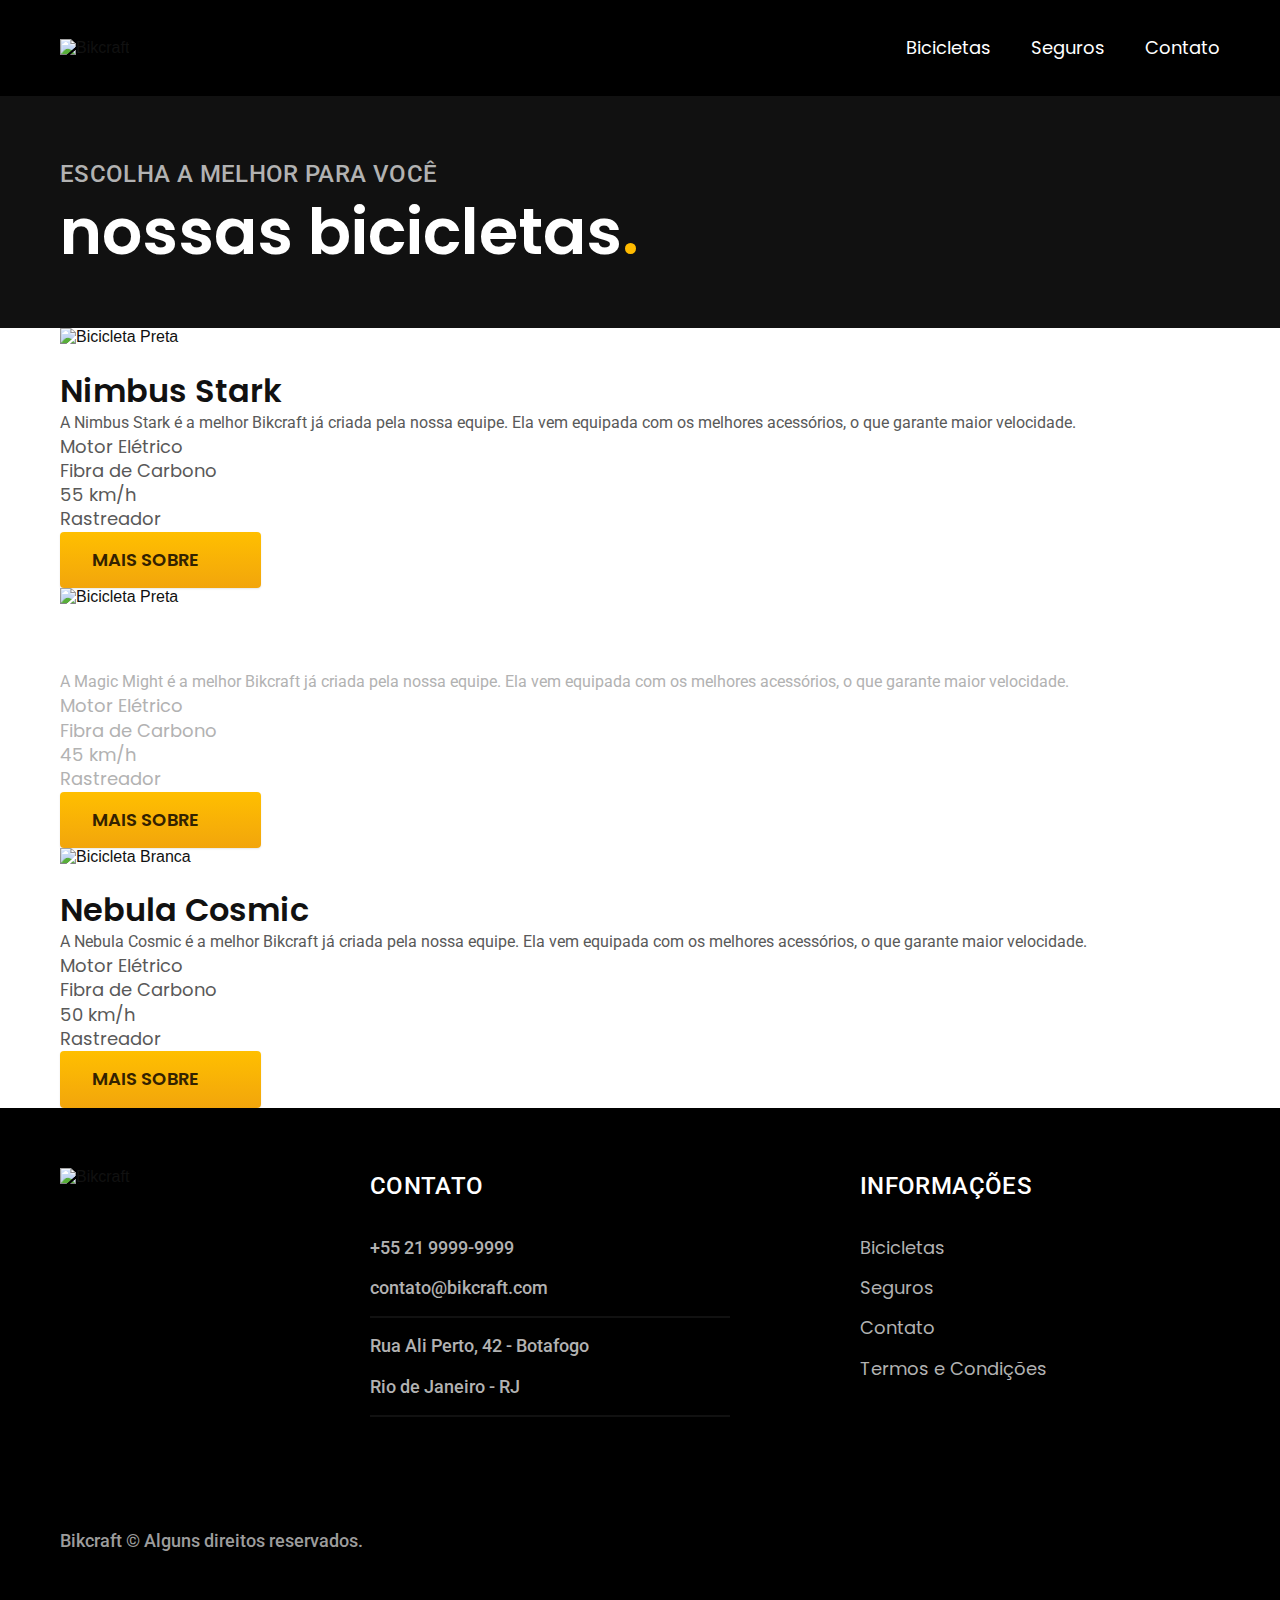
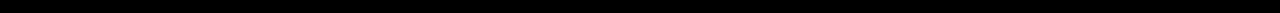
==== bicycles.html @ b27e9508 "Updatating BickCraft Project" ====
<!DOCTYPE html>

<html lang="pt-br">

<head>
  <meta charset="UTF-8">
  <meta name="viewport" content="width=device-width, initial-scale=1.0">

  <title>Bicicletas | Bikcraft - Bicicletas Elétricas</title>
  <meta name="description" content="Bicicletas">

  <link rel="stylesheet" href="./css/style.css">

  <link rel="preconnect" href="https://fonts.googleapis.com">
  <link rel="preconnect" href="https://fonts.gstatic.com" crossorigin>
  <link href="https://fonts.googleapis.com/css2?family=Merriweather:ital,wght@1,900&family=Poppins:wght@400;600&family=Roboto:wght@400;500&display=swap" rel="stylesheet">
</head>

<body id="bicycles">
  <header class="header-bg">
    <div class="header container">
      <a href="./">
        <img src="./img/bikcraft.svg" alt="Bikcraft">
      </a>
      <nav aria-label="primaria">
        <ul class="header-menu font-1-m color-0">
          <li><a href="./bicycles.html">Bicicletas</a></li>
          <li><a href="./insurances.html">Seguros</a></li>
          <li><a href="./informations.html">Contato</a></li>
        </ul>
      </nav>
    </div>
  </header>

  <main>
    <div class="title-bg">
      <div class="title container">
        <p class="font-2-l-b color-5">Escolha a melhor para você</p>
        <h1 class="font-1-xxl color-0">nossas bicicletas<span class="color-p1">.</span></h1>
      </div>
    </div>

    <div class="bicycles-bg">
      <div class="bicycles container">
        <div class="bicycles-image">
          <img src="./img/bicicletas/nimbus.jpg" alt="Bicicleta Preta">
          <span class="font-2-m color-0">R$ 4999,00</span>
        </div>
        <div class="bicycles-content">
          <h2 class="font-1-xl">Nimbus Stark</h2>
          <p class="font-2-s color-8">A Nimbus Stark é a melhor Bikcraft já criada pela nossa equipe. Ela vem equipada com os melhores acessórios, o que garante maior velocidade.</p>
          <ul class="font-1-m color-8">
            <li><img src="../img/icones/eletrica.svg" alt="">Motor Elétrico</li>
            <li><img src="../img/icones/carbono.svg" alt="">Fibra de Carbono</li>
            <li><img src="./img/icones/velocidade.svg" alt="">55 km/h</li>
            <li><img src="./img/icones/rastreador.svg" alt="">Rastreador</li>
          </ul>
          <a class="button arrow" href="./bicycles/nimbus.html">Mais sobre</a>
        </div>
      </div>
    </div>

    <div class="bicycles-bg">
      <div class="bicycles container">
        <div class="bicycles-image">
          <img src="./img/bicicletas/magic.jpg" alt="Bicicleta Preta">
          <span class="font-2-m color-0">R$ 2499,00</span>
        </div>
        <div class="bicycles-content">
          <h2 class="font-1-xl color-0">Magic Migth</h2>
          <p class="font-2-s color-5">A Magic Might é a melhor Bikcraft já criada pela nossa equipe. Ela vem equipada com os melhores acessórios, o que garante maior velocidade.</p>
          <ul class="font-1-m color-5">
            <li><img src="./img/icones/eletrica.svg" alt="">Motor Elétrico</li>
            <li><img src="./img/icones/carbono.svg" alt="">Fibra de Carbono</li>
            <li><img src="./img/icones/velocidade.svg" alt="">45 km/h</li>
            <li><img src="./img/icones/rastreador.svg" alt="">Rastreador</li>
          </ul>
          <a class="button arrow" href="./bicycles/magic.html">Mais sobre</a>
        </div>
      </div>
    </div>

    <div class="bicycles-bg">
      <div class="bicycles container">
        <div class="bicycles-image">
          <img src="./img/bicicletas/nebula.jpg" alt="Bicicleta Branca">
          <span class="font-2-m color-0">R$ 3999,00</span>
        </div>
        <div class="bicycles-content">
          <h2 class="font-1-xl">Nebula Cosmic</h2>
          <p class="font-2-s color-8">A Nebula Cosmic é a melhor Bikcraft já criada pela nossa equipe. Ela vem equipada com os melhores acessórios, o que garante maior velocidade.</p>
          <ul class="font-1-m color-8">
            <li><img src="./img/icones/eletrica.svg" alt="">Motor Elétrico</li>
            <li><img src="./img/icones/carbono.svg" alt="">Fibra de Carbono</li>
            <li><img src="./img/icones/velocidade.svg" alt="">50 km/h</li>
            <li><img src="./img/icones/rastreador.svg" alt="">Rastreador</li>
          </ul>
          <a class="button arrow" href="./bicycles/nebula.html">Mais sobre</a>
        </div>
      </div>
    </div>
  </main>

  <footer class="footer-bg">
    <div class="footer container">
      <img src="./img/bikcraft.svg" alt="Bikcraft">
      <div class="footer-contact">
        <h3 class="font-2-l-b color-0">Contato</h3>
        <ul class="font-2-m color-5">
          <li><a href="tel:+552199999999">
              +55 21 9999-9999</a>
          </li>
          <li><a href="mailto:contato@bikcraft.com">contato@bikcraft.com</a></li>
          <li>Rua Ali Perto, 42 - Botafogo</li>
          <li>Rio de Janeiro - RJ</li>
        </ul>
        <div class="footer-networks">
          <a href="./">
            <img src="./img/redes/instagram.svg" alt="">
          </a>
          <a href="./">
            <img src="./img/redes/facebook.svg" alt="">
          </a>
          <a href="./">
            <img src="./img/redes/youtube.svg" alt="">
          </a>
        </div>
      </div>

      <div class="footer-informations">
        <h3 class="font-2-l-b color-0">Informações</h3>
        <ul class="font-1-m color-5">
          <li><a href="./bicycles.html">Bicicletas</a></li>
          <li><a href="./insurances.html">Seguros</a></li>
          <li><a href="./informations.html">Contato</a></li>
          <li><a href="./terms-and-conditions.html">Termos e Condições</a></li>
        </ul>
      </div>

      <p class="footer-copy font-2-m color-6">Bikcraft © Alguns direitos reservados.</p>
    </div>
  </footer>
</body>

</html>
---- css/style.css ----
@import "./global/global.css";
@import "./utilities/typography.css";
@import "./utilities/colors.css";

@import "./global/header.css";
@import "./global/footer.css";

/* Utilities */
@import "./utilities/components.css";

/* Home */
@import "./home/introduction.css";
@import "./home/technology.css";
@import "./home/partners.css";
@import "./home/testimonials.css";

/* Bicycles */
@import "./bicycles/bicycles-list.css";
@import "./bicycle/bicycle.css";

/* Bicycle */
@import "./bicycle/bicycle.css";

/* Insurances */
@import "./insurances/insurances.css";
@import "./insurances/advantages.css";
@import "./insurances/questions.css";

/* Terms and Conditions */
@import "./terms-and-conditions/terms-and-conditions.css";
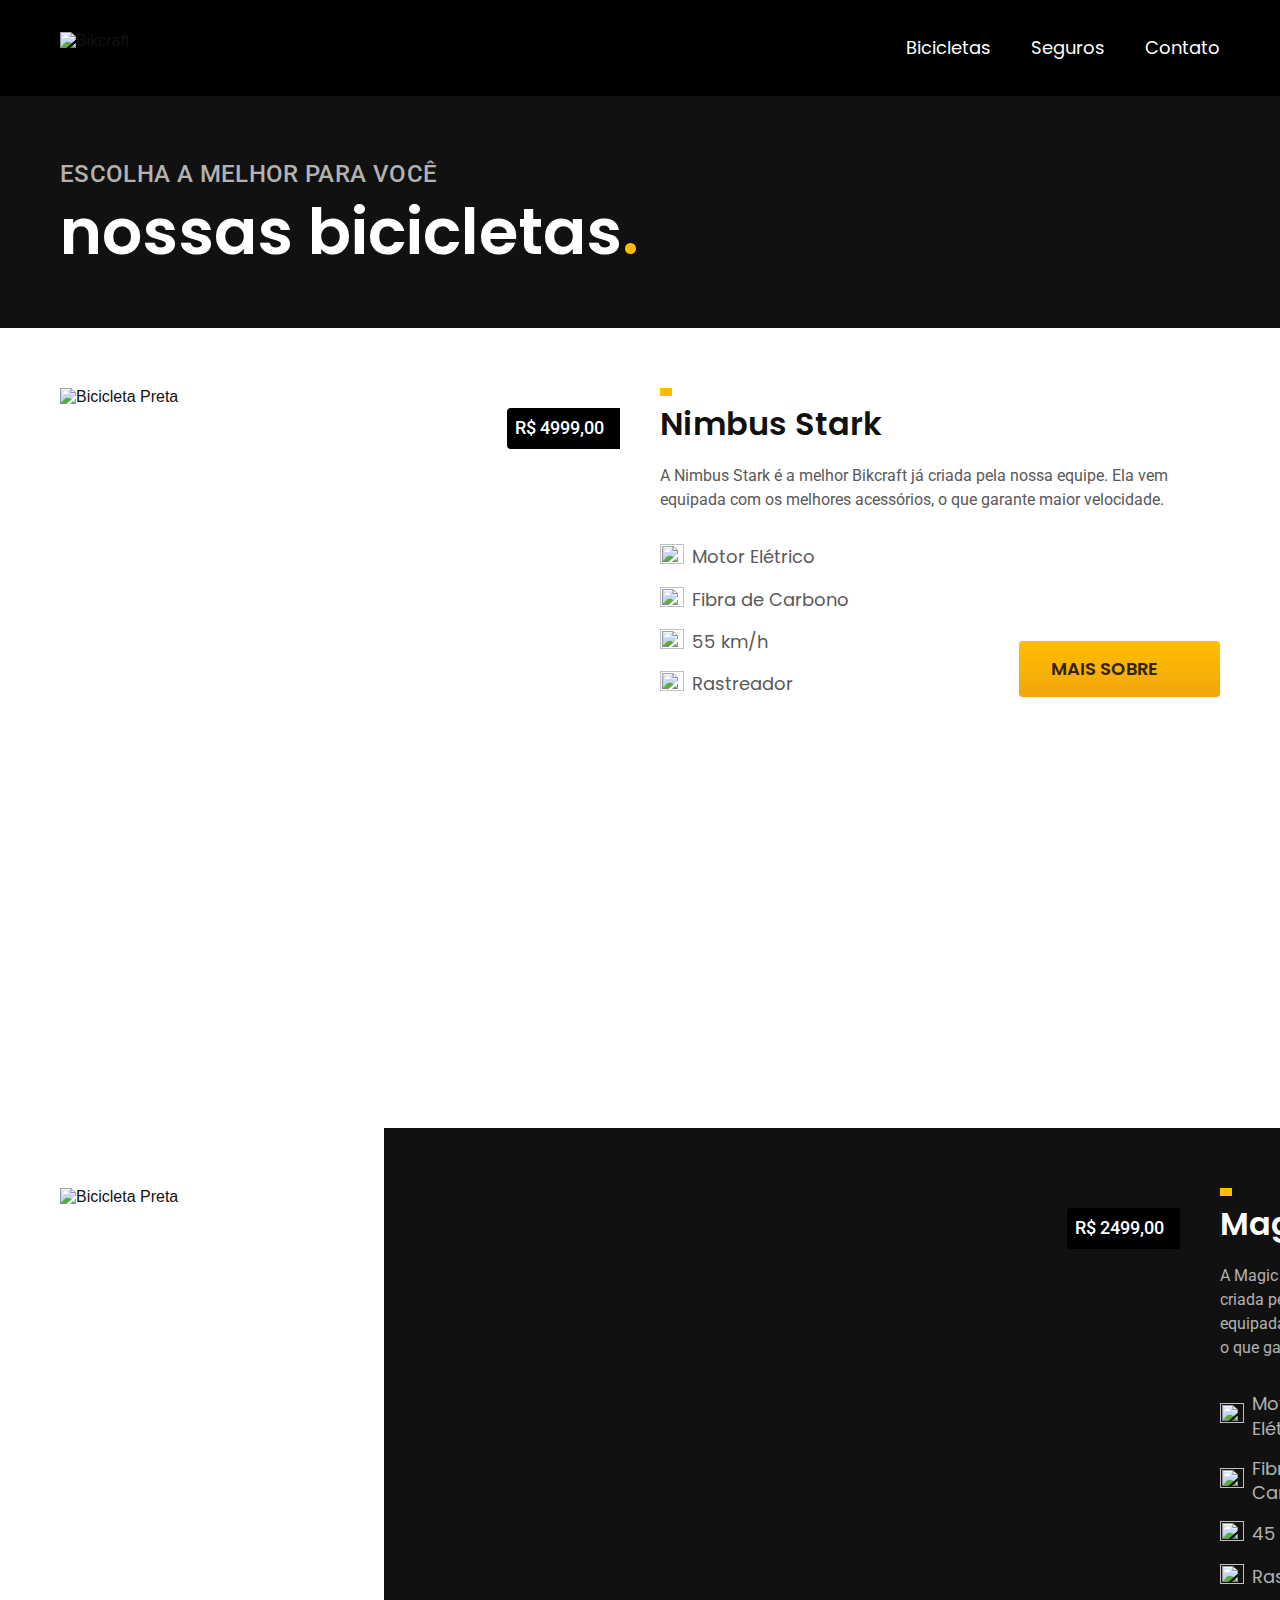
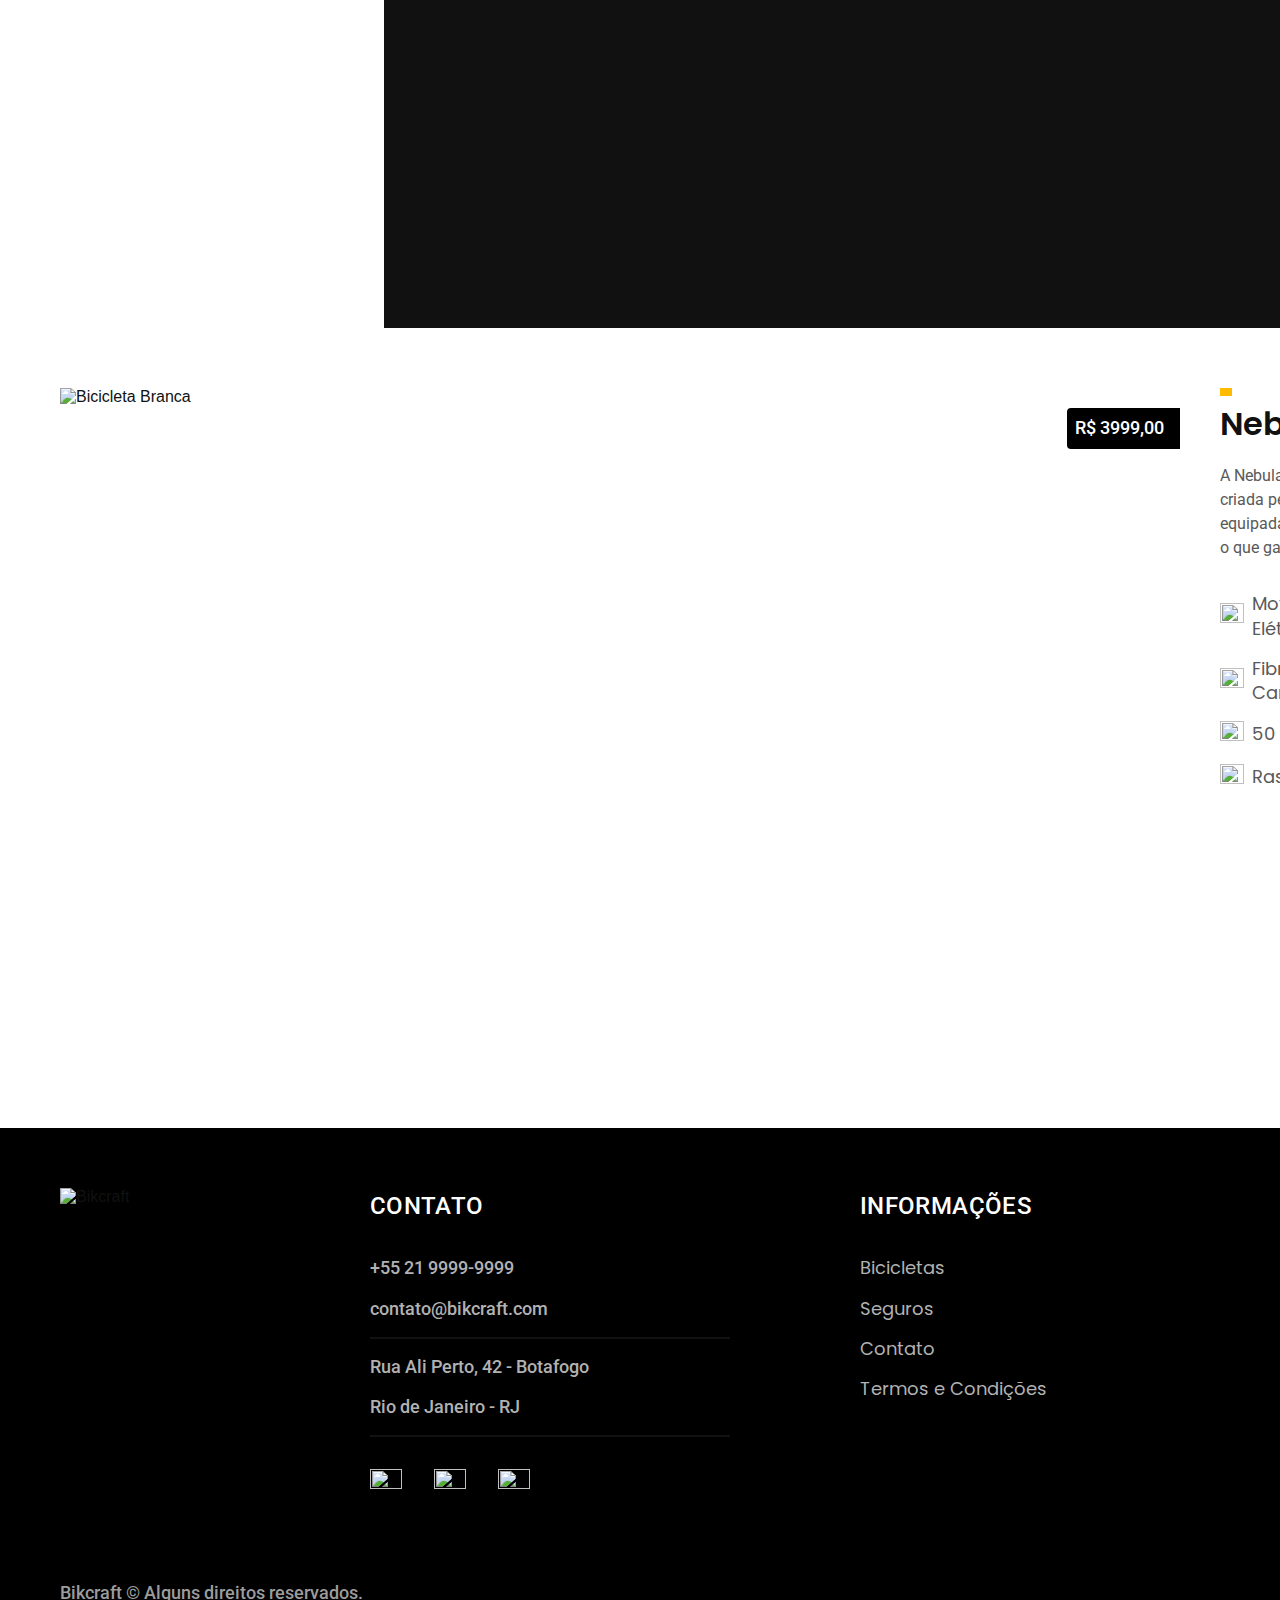
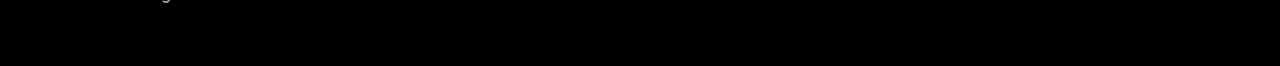
==== commit be11cf86: "Finishing the Bickcraft Project" ====
--- a/bicycles.html
+++ b/bicycles.html
@@ -9,6 +9,7 @@
   <title>Bicicletas | Bikcraft - Bicicletas Elétricas</title>
   <meta name="description" content="Bicicletas">
 
+  <link rel="preload" href="./css/style.css" as="style">
   <link rel="stylesheet" href="./css/style.css">
 
   <link rel="preconnect" href="https://fonts.googleapis.com">
@@ -20,7 +21,7 @@
   <header class="header-bg">
     <div class="header container">
       <a href="./">
-        <img src="./img/bikcraft.svg" alt="Bikcraft">
+        <img src="./img/bikcraft.svg" width="136" height="32" alt="Bikcraft">
       </a>
       <nav aria-label="primaria">
         <ul class="header-menu font-1-m color-0">
@@ -43,17 +44,17 @@
     <div class="bicycles-bg">
       <div class="bicycles container">
         <div class="bicycles-image">
-          <img src="./img/bicicletas/nimbus.jpg" alt="Bicicleta Preta">
+          <img src="./img/bicicletas/nimbus.jpg" width="120" height="680" alt="Bicicleta Preta">
           <span class="font-2-m color-0">R$ 4999,00</span>
         </div>
         <div class="bicycles-content">
           <h2 class="font-1-xl">Nimbus Stark</h2>
           <p class="font-2-s color-8">A Nimbus Stark é a melhor Bikcraft já criada pela nossa equipe. Ela vem equipada com os melhores acessórios, o que garante maior velocidade.</p>
           <ul class="font-1-m color-8">
-            <li><img src="../img/icones/eletrica.svg" alt="">Motor Elétrico</li>
-            <li><img src="../img/icones/carbono.svg" alt="">Fibra de Carbono</li>
-            <li><img src="./img/icones/velocidade.svg" alt="">55 km/h</li>
-            <li><img src="./img/icones/rastreador.svg" alt="">Rastreador</li>
+            <li><img src="../img/icones/eletrica.svg" width="24" height="24" alt="">Motor Elétrico</li>
+            <li><img src="../img/icones/carbono.svg" width="24" height="24" alt="">Fibra de Carbono</li>
+            <li><img src="./img/icones/velocidade.svg" width="24" height="24"  alt="">55 km/h</li>
+            <li><img src="./img/icones/rastreador.svg" width="24" height="24" " alt="">Rastreador</li>
           </ul>
           <a class="button arrow" href="./bicycles/nimbus.html">Mais sobre</a>
         </div>
@@ -63,17 +64,17 @@
     <div class="bicycles-bg">
       <div class="bicycles container">
         <div class="bicycles-image">
-          <img src="./img/bicicletas/magic.jpg" alt="Bicicleta Preta">
+          <img src="./img/bicicletas/magic.jpg" " width="1120" height="680"  alt="Bicicleta Preta">
           <span class="font-2-m color-0">R$ 2499,00</span>
         </div>
         <div class="bicycles-content">
           <h2 class="font-1-xl color-0">Magic Migth</h2>
           <p class="font-2-s color-5">A Magic Might é a melhor Bikcraft já criada pela nossa equipe. Ela vem equipada com os melhores acessórios, o que garante maior velocidade.</p>
           <ul class="font-1-m color-5">
-            <li><img src="./img/icones/eletrica.svg" alt="">Motor Elétrico</li>
-            <li><img src="./img/icones/carbono.svg" alt="">Fibra de Carbono</li>
-            <li><img src="./img/icones/velocidade.svg" alt="">45 km/h</li>
-            <li><img src="./img/icones/rastreador.svg" alt="">Rastreador</li>
+            <li><img src="./img/icones/eletrica.svg" width="24" height="24" alt="">Motor Elétrico</li>
+            <li><img src="./img/icones/carbono.svg" width="24" height="24" alt="">Fibra de Carbono</li>
+            <li><img src="./img/icones/velocidade.svg" width="24" height="24" alt="">45 km/h</li>
+            <li><img src="./img/icones/rastreador.svg" width="24" height="24" alt="">Rastreador</li>
           </ul>
           <a class="button arrow" href="./bicycles/magic.html">Mais sobre</a>
         </div>
@@ -83,17 +84,17 @@
     <div class="bicycles-bg">
       <div class="bicycles container">
         <div class="bicycles-image">
-          <img src="./img/bicicletas/nebula.jpg" alt="Bicicleta Branca">
+          <img src="./img/bicicletas/nebula.jpg" width="1120" height="680" alt="Bicicleta Branca">
           <span class="font-2-m color-0">R$ 3999,00</span>
         </div>
         <div class="bicycles-content">
           <h2 class="font-1-xl">Nebula Cosmic</h2>
           <p class="font-2-s color-8">A Nebula Cosmic é a melhor Bikcraft já criada pela nossa equipe. Ela vem equipada com os melhores acessórios, o que garante maior velocidade.</p>
           <ul class="font-1-m color-8">
-            <li><img src="./img/icones/eletrica.svg" alt="">Motor Elétrico</li>
-            <li><img src="./img/icones/carbono.svg" alt="">Fibra de Carbono</li>
-            <li><img src="./img/icones/velocidade.svg" alt="">50 km/h</li>
-            <li><img src="./img/icones/rastreador.svg" alt="">Rastreador</li>
+            <li><img src="./img/icones/eletrica.svg" width="24" height="24" alt="">Motor Elétrico</li>
+            <li><img src="./img/icones/carbono.svg" width="24" height="24"  alt="">Fibra de Carbono</li>
+            <li><img src="./img/icones/velocidade.svg" width="24" height="24" alt="">50 km/h</li>
+            <li><img src="./img/icones/rastreador.svg" width="24" height="24" alt="">Rastreador</li>
           </ul>
           <a class="button arrow" href="./bicycles/nebula.html">Mais sobre</a>
         </div>
@@ -103,7 +104,7 @@
 
   <footer class="footer-bg">
     <div class="footer container">
-      <img src="./img/bikcraft.svg" alt="Bikcraft">
+      <img src="./img/bikcraft.svg" width="136" height="32" alt="Bikcraft">
       <div class="footer-contact">
         <h3 class="font-2-l-b color-0">Contato</h3>
         <ul class="font-2-m color-5">
@@ -116,13 +117,13 @@
         </ul>
         <div class="footer-networks">
           <a href="./">
-            <img src="./img/redes/instagram.svg" alt="">
+            <img src="./img/redes/instagram.svg" width="32" height="32" alt="">
           </a>
           <a href="./">
-            <img src="./img/redes/facebook.svg" alt="">
+            <img src="./img/redes/facebook.svg" width="32" height="32" alt="">
           </a>
           <a href="./">
-            <img src="./img/redes/youtube.svg" alt="">
+            <img src="./img/redes/youtube.svg" width="32" height="32" alt="">
           </a>
         </div>
       </div>
--- a/css/style.css
+++ b/css/style.css
@@ -15,11 +15,12 @@
 @import "./home/testimonials.css";
 
 /* Bicycles */
+@import "./bicycles/bicycles.css";
 @import "./bicycles/bicycles-list.css";
-@import "./bicycle/bicycle.css";
 
 /* Bicycle */
 @import "./bicycle/bicycle.css";
+@import "./bicycle/insurance.css";
 
 /* Insurances */
 @import "./insurances/insurances.css";
--- a/css/style.css
+++ b/css/style.css
@@ -15,11 +15,12 @@
 @import "./home/testimonials.css";
 
 /* Bicycles */
+@import "./bicycles/bicycles.css";
 @import "./bicycles/bicycles-list.css";
-@import "./bicycle/bicycle.css";
 
 /* Bicycle */
 @import "./bicycle/bicycle.css";
+@import "./bicycle/insurance.css";
 
 /* Insurances */
 @import "./insurances/insurances.css";
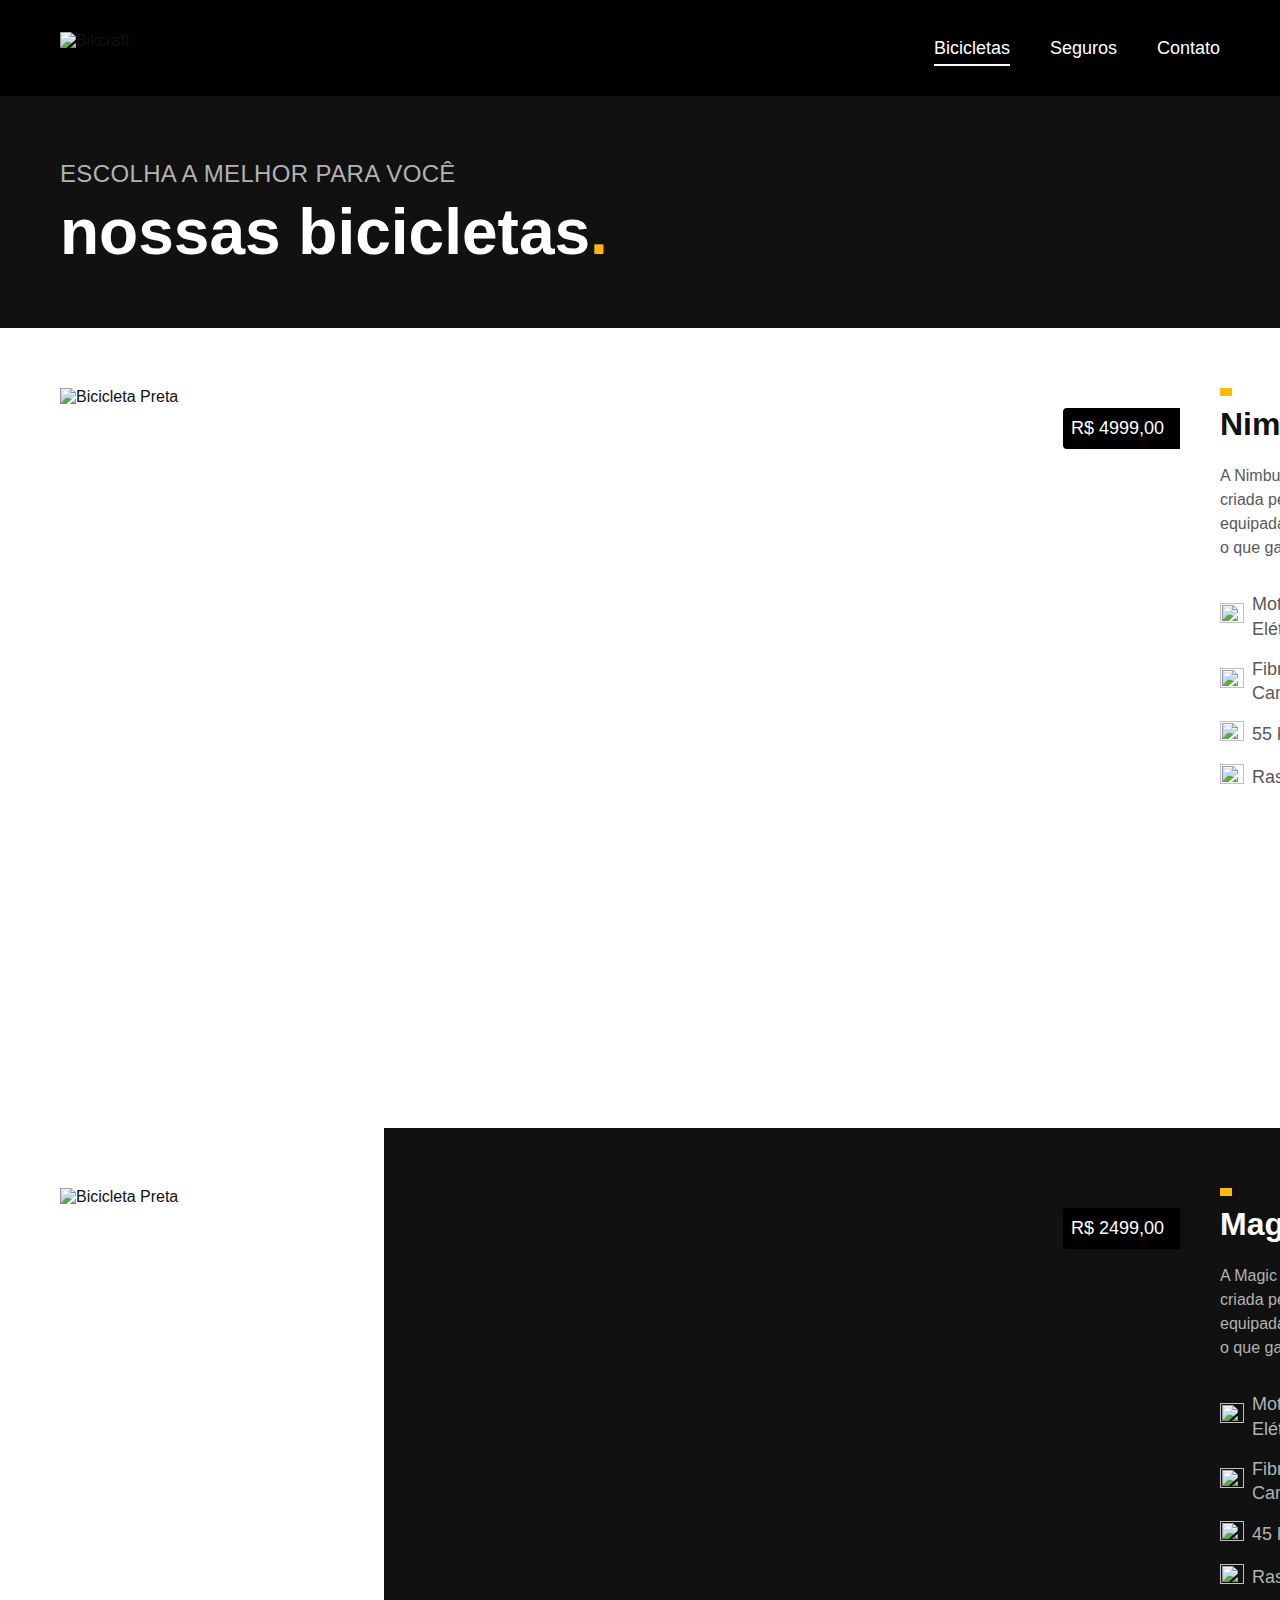
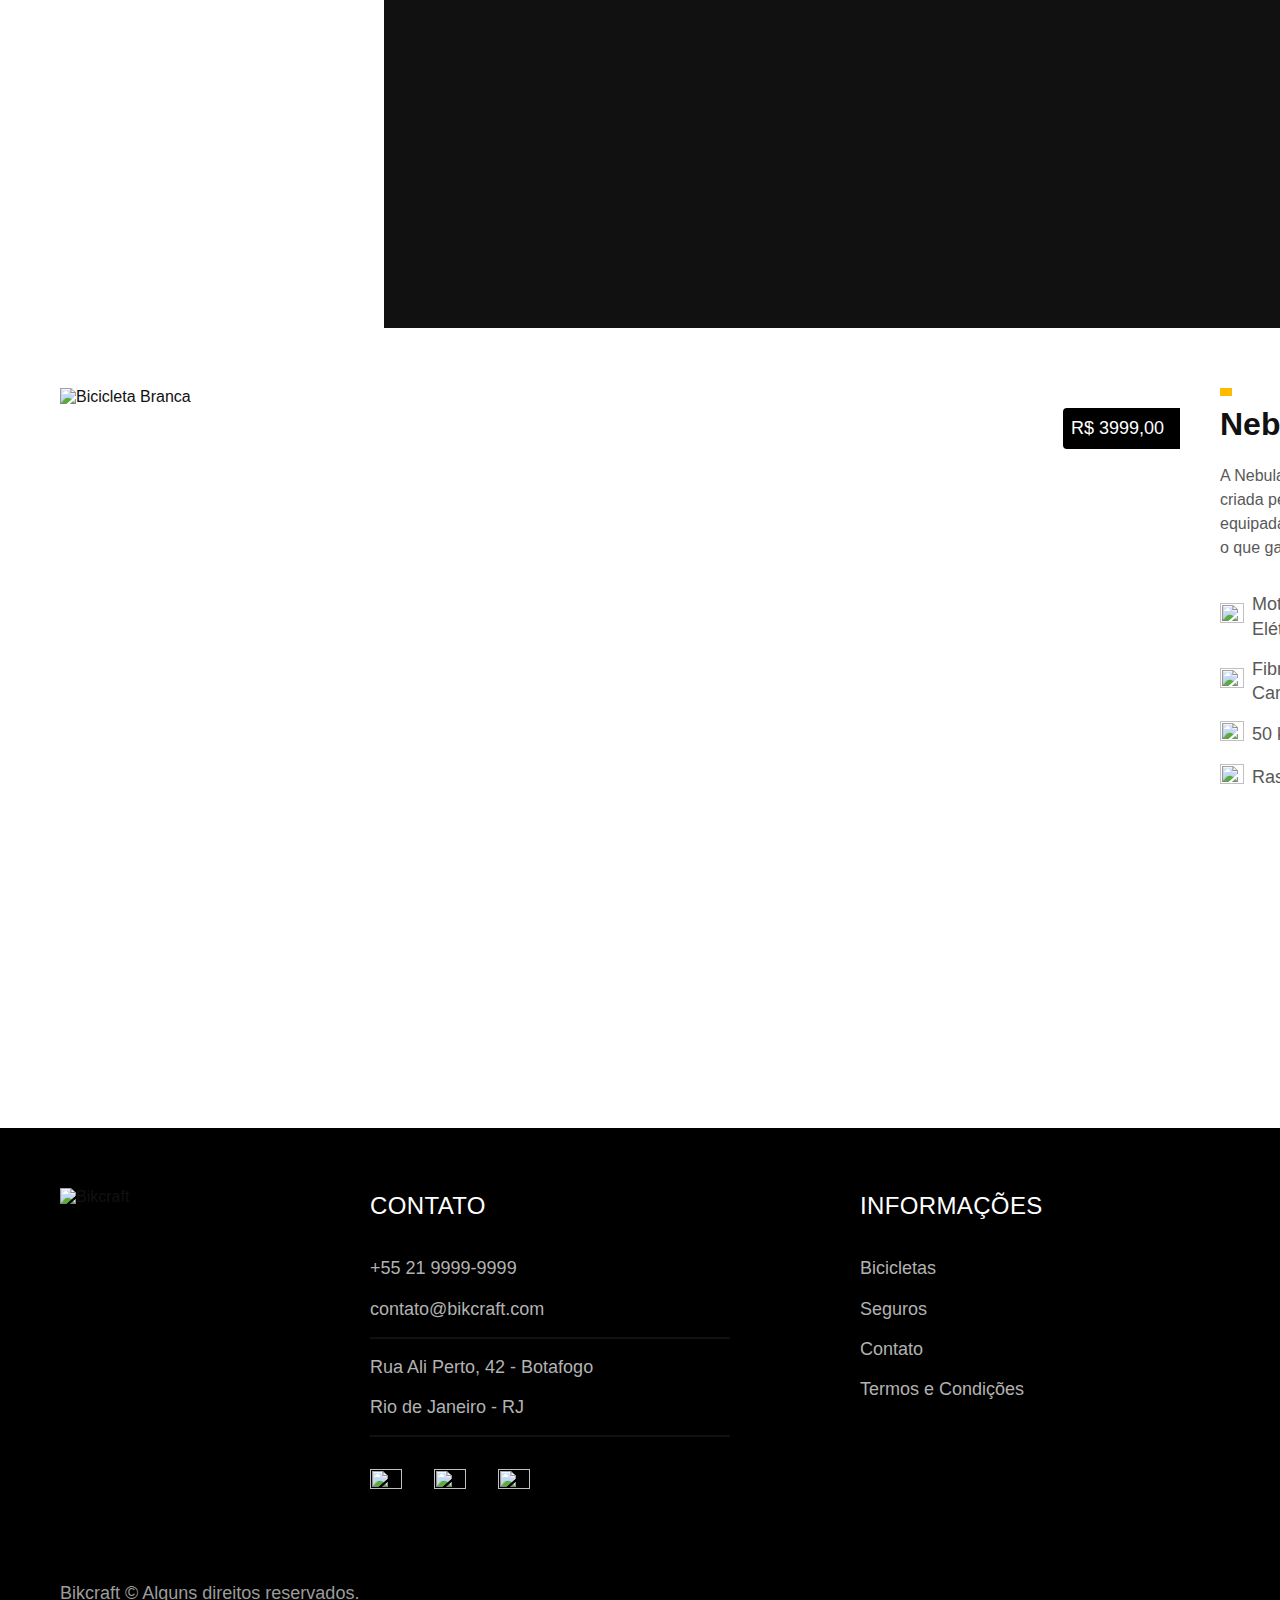
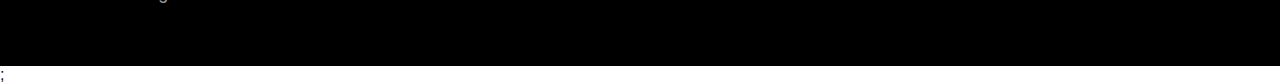
==== commit 2548c5d3: "Adding animation plugin to website" ====
--- a/bicycles.html
+++ b/bicycles.html
@@ -11,10 +11,6 @@
 
   <link rel="preload" href="./css/style.css" as="style">
   <link rel="stylesheet" href="./css/style.css">
-
-  <link rel="preconnect" href="https://fonts.googleapis.com">
-  <link rel="preconnect" href="https://fonts.gstatic.com" crossorigin>
-  <link href="https://fonts.googleapis.com/css2?family=Merriweather:ital,wght@1,900&family=Poppins:wght@400;600&family=Roboto:wght@400;500&display=swap" rel="stylesheet">
 </head>
 
 <body id="bicycles">
@@ -41,30 +37,30 @@
       </div>
     </div>
 
-    <div class="bicycles-bg">
-      <div class="bicycles container">
+    <div class="bicycles-bg container fadeInLeft" data-anime="200">
+      <div class="bicycles">
         <div class="bicycles-image">
-          <img src="./img/bicicletas/nimbus.jpg" width="120" height="680" alt="Bicicleta Preta">
+          <img src="./img/bicicletas/nimbus.jpg" width="1120" height="680" alt="Bicicleta Preta">
           <span class="font-2-m color-0">R$ 4999,00</span>
         </div>
-        <div class="bicycles-content">
+        <div class="bicycles-content ">
           <h2 class="font-1-xl">Nimbus Stark</h2>
           <p class="font-2-s color-8">A Nimbus Stark é a melhor Bikcraft já criada pela nossa equipe. Ela vem equipada com os melhores acessórios, o que garante maior velocidade.</p>
           <ul class="font-1-m color-8">
             <li><img src="../img/icones/eletrica.svg" width="24" height="24" alt="">Motor Elétrico</li>
             <li><img src="../img/icones/carbono.svg" width="24" height="24" alt="">Fibra de Carbono</li>
-            <li><img src="./img/icones/velocidade.svg" width="24" height="24"  alt="">55 km/h</li>
+            <li><img src="./img/icones/velocidade.svg" width="24" height="24" alt="">55 km/h</li>
             <li><img src="./img/icones/rastreador.svg" width="24" height="24" " alt="">Rastreador</li>
           </ul>
-          <a class="button arrow" href="./bicycles/nimbus.html">Mais sobre</a>
+          <a class=" button arrow" href="./bicycles/nimbus.html">Mais sobre</a>
         </div>
       </div>
     </div>
 
-    <div class="bicycles-bg">
+    <div class="bicycles-bg fadeInRight" data-anime="400">
       <div class="bicycles container">
         <div class="bicycles-image">
-          <img src="./img/bicicletas/magic.jpg" " width="1120" height="680"  alt="Bicicleta Preta">
+          <img src="./img/bicicletas/magic.jpg" " width=" 1120" height="680" alt="Bicicleta Preta">
           <span class="font-2-m color-0">R$ 2499,00</span>
         </div>
         <div class="bicycles-content">
@@ -81,7 +77,7 @@
       </div>
     </div>
 
-    <div class="bicycles-bg">
+    <div class="bicycles-bg fadeInLeft" data-anime="600">
       <div class="bicycles container">
         <div class="bicycles-image">
           <img src="./img/bicicletas/nebula.jpg" width="1120" height="680" alt="Bicicleta Branca">
@@ -92,7 +88,7 @@
           <p class="font-2-s color-8">A Nebula Cosmic é a melhor Bikcraft já criada pela nossa equipe. Ela vem equipada com os melhores acessórios, o que garante maior velocidade.</p>
           <ul class="font-1-m color-8">
             <li><img src="./img/icones/eletrica.svg" width="24" height="24" alt="">Motor Elétrico</li>
-            <li><img src="./img/icones/carbono.svg" width="24" height="24"  alt="">Fibra de Carbono</li>
+            <li><img src="./img/icones/carbono.svg" width="24" height="24" alt="">Fibra de Carbono</li>
             <li><img src="./img/icones/velocidade.svg" width="24" height="24" alt="">50 km/h</li>
             <li><img src="./img/icones/rastreador.svg" width="24" height="24" alt="">Rastreador</li>
           </ul>
@@ -141,6 +137,9 @@
       <p class="footer-copy font-2-m color-6">Bikcraft © Alguns direitos reservados.</p>
     </div>
   </footer>
+
+  <script src="./js/plugins/simple-anime.js"></script>;
+  <script src="./js/script.js"></script>
 </body>
 
 </html>--- a/css/style.css
+++ b/css/style.css
@@ -1,12 +1,14 @@
 @import "./global/global.css";
 @import "./utilities/typography.css";
 @import "./utilities/colors.css";
+@import "./utilities/animation.css";
 
 @import "./global/header.css";
 @import "./global/footer.css";
 
 /* Utilities */
 @import "./utilities/components.css";
+@import "./utilities/forms.css";
 
 /* Home */
 @import "./home/introduction.css";
@@ -22,10 +24,17 @@
 @import "./bicycle/bicycle.css";
 @import "./bicycle/insurance.css";
 
+/* Budget */
+@import "./budget/budget.css";
+
 /* Insurances */
 @import "./insurances/insurances.css";
 @import "./insurances/advantages.css";
 @import "./insurances/questions.css";
 
+/* Informations */
+@import "./informations/informations.css";
+@import "./informations/stores.css";
+
 /* Terms and Conditions */
 @import "./terms-and-conditions/terms-and-conditions.css";
--- a/css/style.css
+++ b/css/style.css
@@ -1,12 +1,14 @@
 @import "./global/global.css";
 @import "./utilities/typography.css";
 @import "./utilities/colors.css";
+@import "./utilities/animation.css";
 
 @import "./global/header.css";
 @import "./global/footer.css";
 
 /* Utilities */
 @import "./utilities/components.css";
+@import "./utilities/forms.css";
 
 /* Home */
 @import "./home/introduction.css";
@@ -22,10 +24,17 @@
 @import "./bicycle/bicycle.css";
 @import "./bicycle/insurance.css";
 
+/* Budget */
+@import "./budget/budget.css";
+
 /* Insurances */
 @import "./insurances/insurances.css";
 @import "./insurances/advantages.css";
 @import "./insurances/questions.css";
 
+/* Informations */
+@import "./informations/informations.css";
+@import "./informations/stores.css";
+
 /* Terms and Conditions */
 @import "./terms-and-conditions/terms-and-conditions.css";
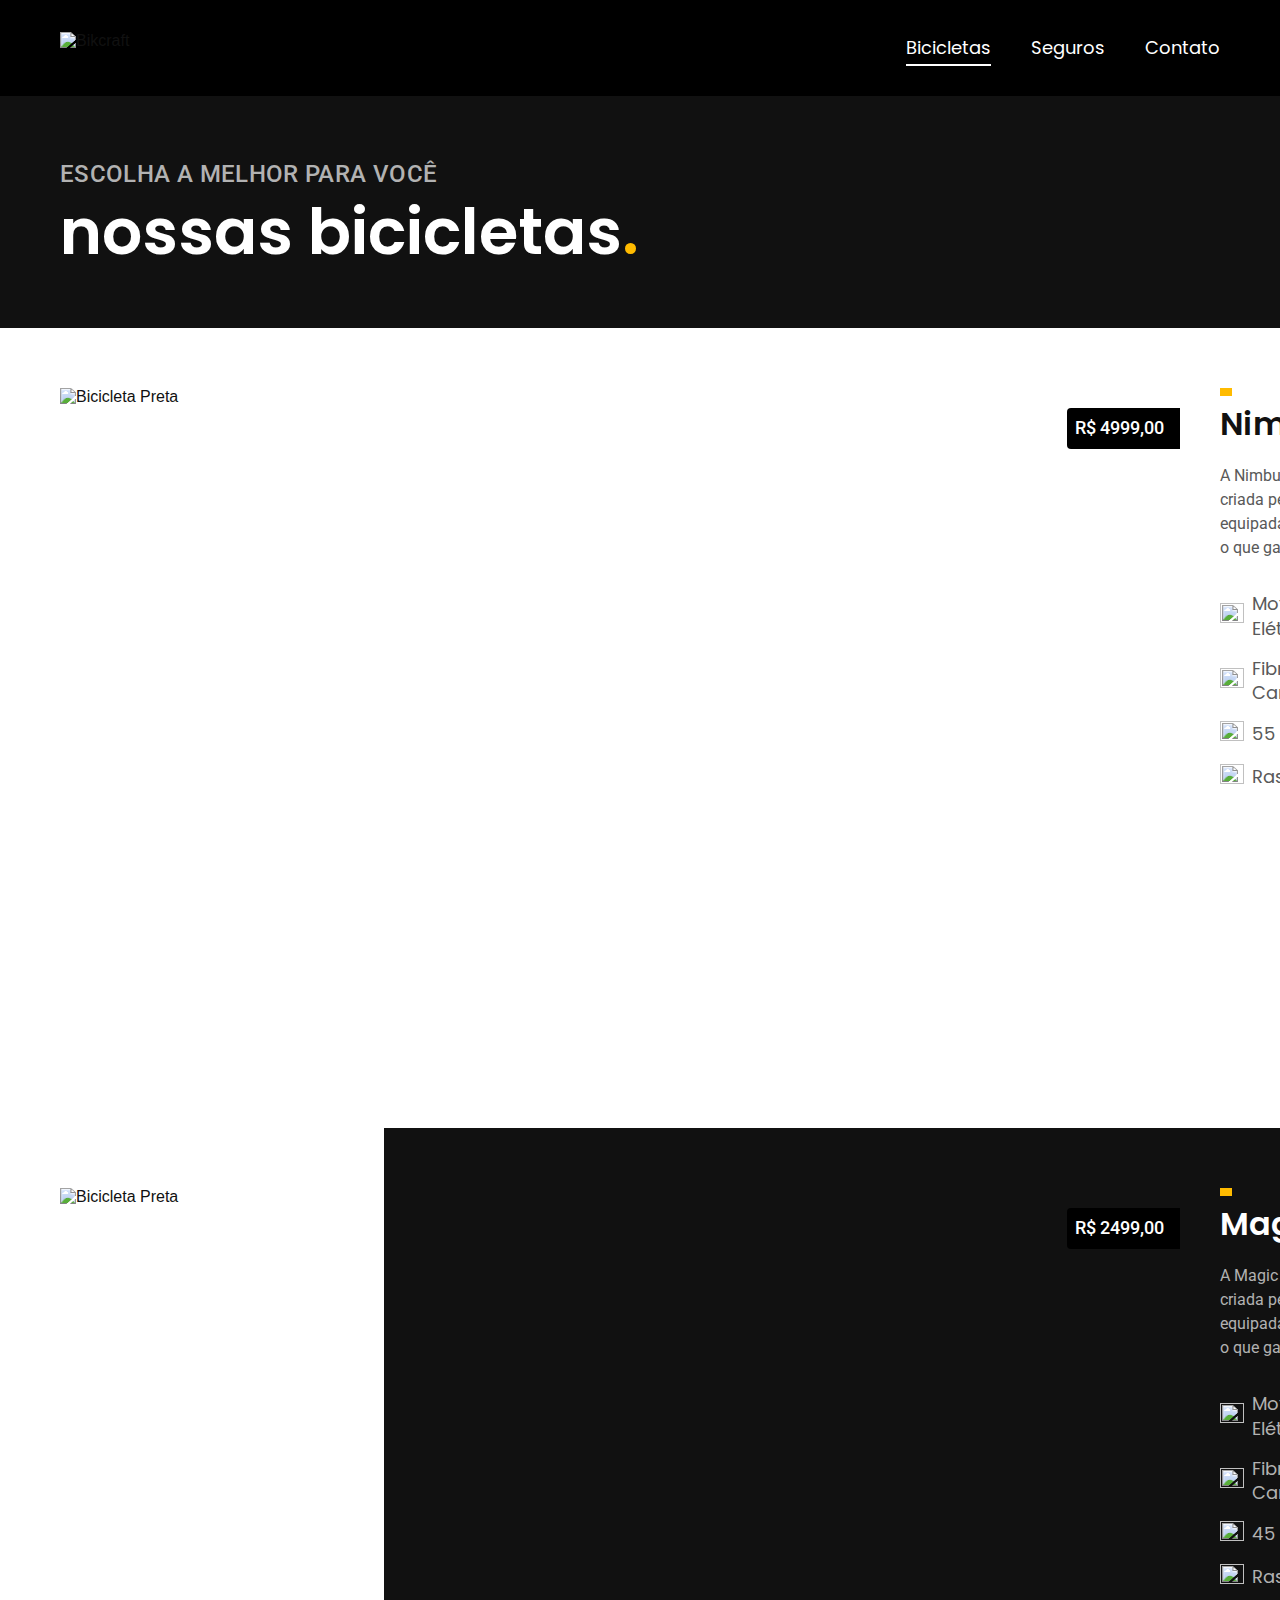
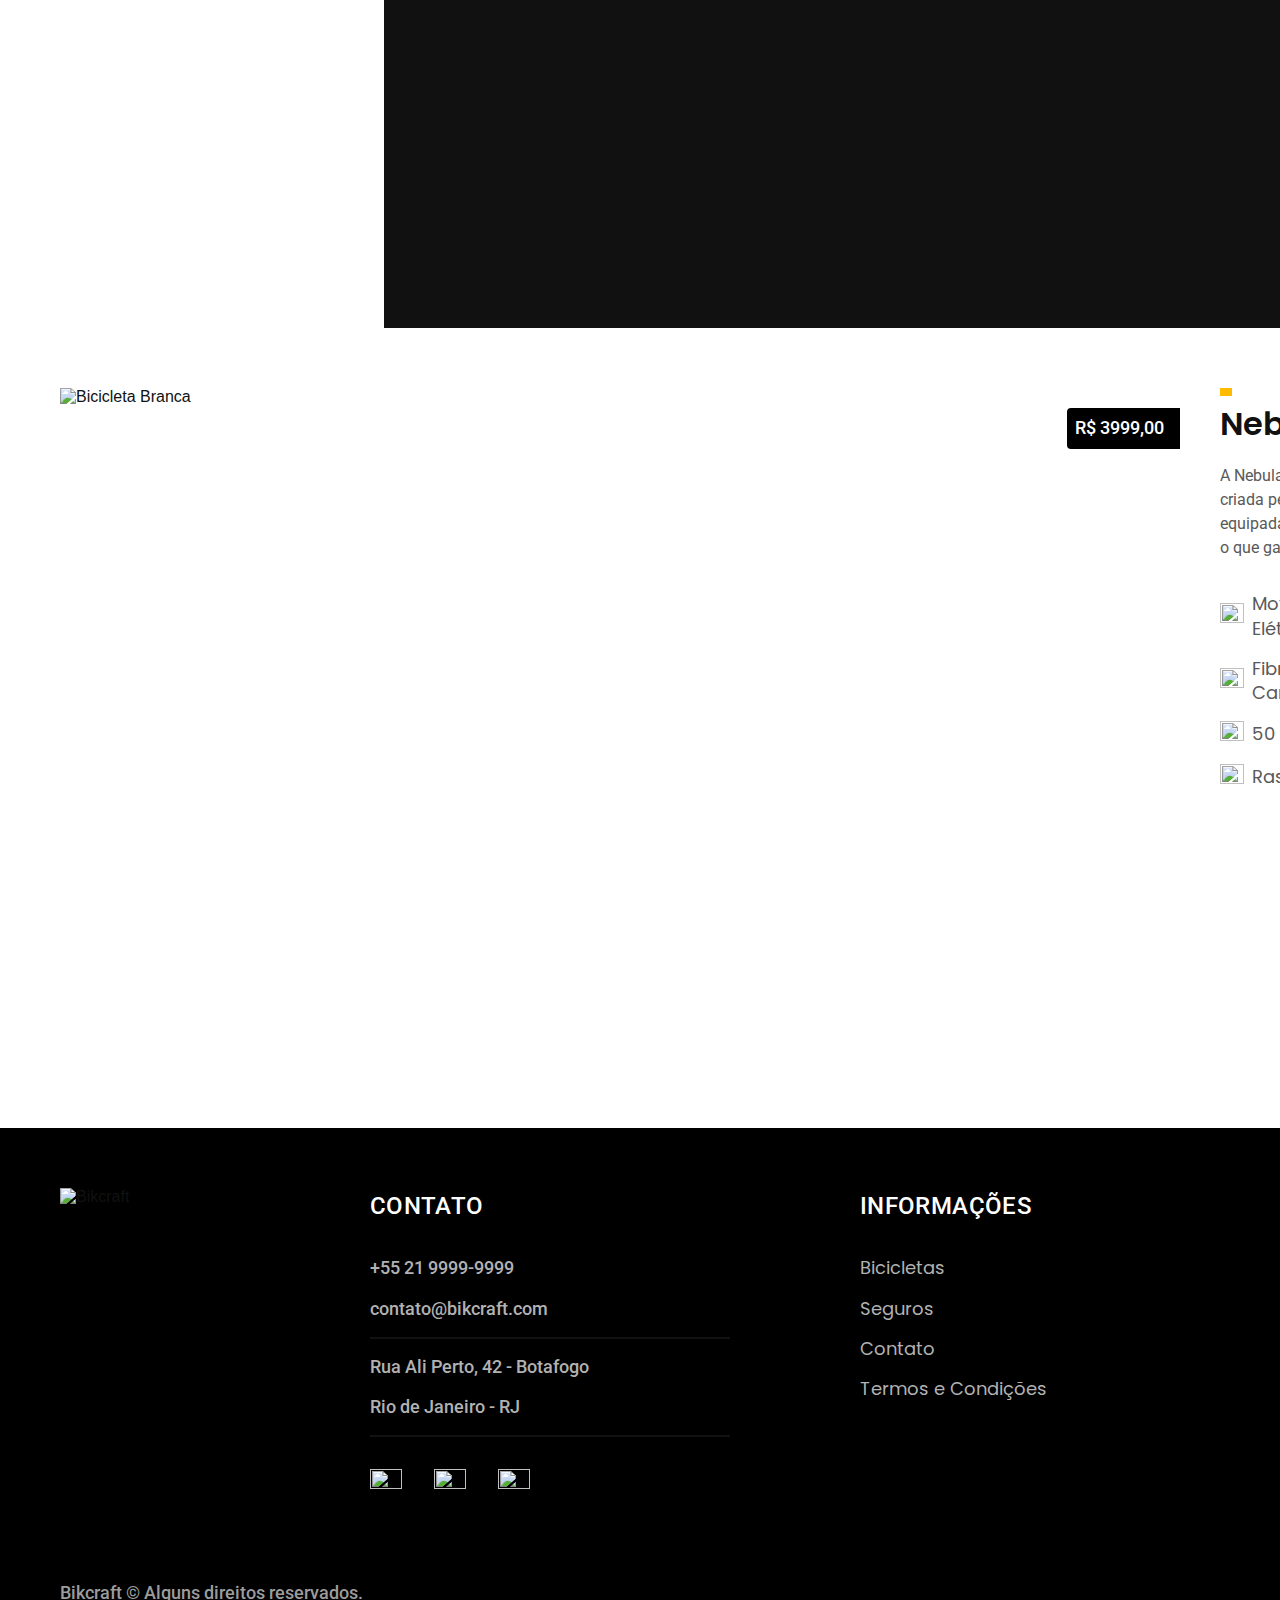
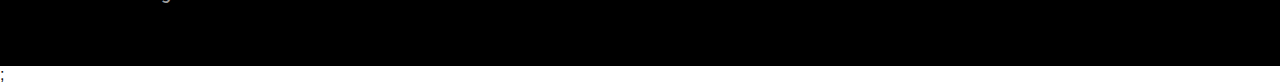
==== commit 0514c694: "Optimized for production" ====
--- a/bicycles.html
+++ b/bicycles.html
@@ -9,8 +9,15 @@
   <title>Bicicletas | Bikcraft - Bicicletas Elétricas</title>
   <meta name="description" content="Bicicletas">
 
-  <link rel="preload" href="./css/style.css" as="style">
-  <link rel="stylesheet" href="./css/style.css">
+  <link rel="icon" href="./favicon.svg" type="image/svg+xml">
+  <link rel="preload" href="./css/style.min.css" as="style">
+  <link rel="stylesheet" href="./css/style.min.css">
+
+  <script>document.documentElement.classList.add('js')</script>
+
+  <link rel="preconnect" href="https://fonts.googleapis.com">
+  <link rel="preconnect" href="https://fonts.gstatic.com" crossorigin>
+  <link href="https://fonts.googleapis.com/css2?family=Merriweather:ital,wght@1,900&family=Poppins:wght@400;600&family=Roboto:wght@400;500&display=swap" rel="stylesheet">
 </head>
 
 <body id="bicycles">
--- a/css/style.min.css
+++ b/css/style.min.css
@@ -0,0 +1 @@
+body{margin:0;font-family:Arial,Helvetica,sans-serif;color:#111}blockquote,dd,h1,h2,h3,h4,p,ul{margin:0}ul{padding:0;list-style:none}a{text-decoration:none;color:inherit}img{display:block;max-width:100%;height:auto}img [src$=".jpg"]{border-radius:4px}.font-1-xs{font:400 0.75rem/1.35 Poppins,sans-serif}.font-2-xs{font:400 0.875rem/1.43 Roboto,sans-serif}.font-1-s{font:400 1rem/1.5 Poppins,sans-serif}.font-2-s{font:400 1rem/1.5 Roboto,sans-serif}.font-1-m,.font-1-m-b{font:400 1.125rem/1.35 Poppins,sans-serif}.font-1-m-b{font-weight:600}.font-2-m{font:500 1.125rem/1.35 Roboto,sans-serif}.font-1-l{font:400 1.5rem/1.5 Poppins,sans-serif}.font-2-l,.font-2-l-b{font:400 1.5rem/1.5 Roboto,sans-serif}.font-2-l-b{font-weight:500;letter-spacing:.015em;text-transform:uppercase}.font-1-xl{font:600 2rem/1.25 Poppins,sans-serif}.font-2-xl{font:500 2rem/1.25 Roboto,sans-serif}.font-1-xxl{font:600 4rem/1.125 Poppins,sans-serif}@media (max-width:1200px){.font-1-xxl{font-size:3rem}.font-2-l,.font-2-l-b{font-size:1.125rem}}@media (max-width:800px){.font-1-xxl{font-size:2rem}.font-1-xl,.font-2-xl{font-size:1.5rem}}:root{--color-0:#ffffff;--color-1:#f7f7f7;--color-2:#ededed;--color-3:#dedede;--color-4:#cccccc;--color-5:#b2b2b2;--color-6:#9c9c9c;--color-7:#717171;--color-8:#595959;--color-9:#404040;--color-10:#2e2e2e;--color-11:#111111;--color-12:#000000;--color-p1:#ffbb00;--color-p2:#e4a30b;--color-p3:#a66f00;--color-p4:#664400;--color-p5:#332200}.color-0{color:var(--color-0)}.color-1{color:var(--color-1)}.color-2{color:var(--color-2)}.color-3{color:var(--color-3)}.color-4{color:var(--color-4)}.color-5{color:var(--color-5)}.color-6{color:var(--color-6)}.color-7{color:var(--color-7)}.color-8{color:var(--color-8)}.color-9{color:var(--color-9)}.color-10{color:var(--color-10)}.color-11{color:var(--color-11)}.color-12{color:var(--color-12)}.color-p1{color:var(--color-p1)}.color-p2{color:var(--color-p2)}.color-p3{color:var(--color-p3)}.color-p4{color:var(--color-p4)}.color-p5{color:var(--color-p5)}.js .fadeInDown{transform:translate3d(0,-20px,0)}.js .fadeInUp{transform:translate3d(0,20px,0)}.js .fadeInRight{transform:translate3d(20px,0,0)}.js .fadeInLeft{transform:translate3d(-20px,0,0)}.js [data-anime]{opacity:0}.js .anime{opacity:1;transform:none;transition:transform .8s,opacity .8s}.header-bg{background-color:var(--color-12)}.header{display:flex;flex-wrap:wrap;gap:20px;justify-content:space-between;align-items:center;padding-top:20px;padding-bottom:20px}.header-menu{display:flex;flex-wrap:wrap;gap:40px}.header-menu a{display:inline-block;padding:16px 0;position:relative}.header-menu a::after{content:"";display:block;height:2px;width:0;background:var(--color-0);margin-top:4px;transition:.3s;position:absolute}.header-menu a.active::after,.header-menu a:hover:after{width:100%}@media (max-width:800px){.header-menu{gap:20px}.header-menu a{background:var(--color-11);padding:12px 16px;border-radius:4px}.header-menu a:hover{background:var(--color-10)}.header a::after{display:none}}@media (max-width:600px){.header-menu{gap:12px}.header-menu a{padding:8px 12px;font-size:14px}}.footer-bg{background:var(--color-12)}.footer{display:grid;grid-template-columns:0.75fr 1.25fr 1fr;gap:40px;padding-top:60px;padding-bottom:60px}.footer li{margin-bottom:16px}.footer h3{margin-bottom:32px}.footer-contact ul{margin-bottom:32px}.footer-contact li:nth-child(2n):after{content:"";display:block;max-width:360px;height:2px;background-color:var(--color-11);margin-top:16px}.footer-networks{display:flex;gap:32px}.footer a:hover{color:var(--color-0)}.footer-copy{grid-column:1/-1;margin-top:40px}@media (max-width:800px){.footer>img{display:none}.footer{grid-template-columns:1fr 1fr}}@media (max-width:600px){.footer>img{display:none}.footer{grid-template-columns:1fr;gap:60px}.footer-copy{margin-top:0}}.container{box-sizing:border-box;max-width:1200px;padding-left:20px;padding-right:20px;margin-left:auto;margin-right:auto}.button{display:inline-block;padding:16px 32px;background:linear-gradient(#ffbf00,#f2a50c);border-radius:4px;box-shadow:0 1px 2px rgba(0,0,0,.1);text-transform:uppercase;color:var(--color-p5);font:600 1.125rem/1.35 Poppins,sans-serif;max-width:max-content;border:none;cursor:pointer}.button:hover{background:linear-gradient(#ffb60d,#e59317)}.button.secundary{background:var(--color-10);color:var(--color-2)}.button.secundary:hover{background:var(--color-9)}.button.arrow{display:flex;align-items:center}.button.arrow::after{content:"";display:inline-block;width:18px;height:10px;margin-left:12px;background:url("../img/icones/seta.svg");transition:transform .2s}.button.arrow:hover::after{transform:translateX(4px)}@media (max-width:600px){.button{padding:12px 16px;font-size:1rem}}.link{display:inline-block;color:var(--color-p1);font:500 1.5rem/1.5 Poppins,sans-serif;text-transform:uppercase}.link::after{content:"";display:block;width:100%;height:4px;background-color:currentColor}.link:hover{color:var(--color-0)}.title-bg{background:var(--color-11);padding-top:60px;padding-bottom:60px}.title{background:url("../img/dec/top-right.svg") no-repeat top right 20px}.title p{margin-bottom:4px}@media (max-width:800px){.title-bg{padding-top:40px;padding-bottom:40px}.title p{font-size:1rem;text-transform:lowercase;font-weight:400}}.form{display:grid;grid-template-columns:1fr 1fr;gap:20px}.form label{display:block;font:600 1rem/1.5 Poppins,sans-serif;margin-bottom:4px}.col-2{grid-column:span 2}.form input[type=email],.form input[type=text],.form textarea{font:400 1rem/1.5 Roboto,sans-serif;background:var(--color-1);border:1px solid var(--color-2);padding:12px;border-radius:4px;width:100%;box-sizing:border-box}.form input[type=email]:focus,.form input[type=text]:focus,.form textarea:focus{outline:0;border-color:var(--color-p1);background:var(--color-0);box-shadow:0 0 0 2px #fea}.form textarea{resize:none}@media (max-width:600px){.form{grid-template-columns:1fr}.form .col-2{grid-column:1}}.introduction-bg{background:var(--color-12) url("../img/dec/bottom-left.svg") no-repeat bottom 150px left 20px;box-shadow:inset 0 -120px var(--color-0)}.introduction{display:grid;grid-template-columns:1fr 1fr;gap:0 40px;box-sizing:border-box}.introduction a,.introduction p{grid-column:1}.introduction img{grid-column:2;grid-row:1/3}.introduction-content{align-self:end;padding-bottom:200px}.introduction img{height:100%;width:100%;object-fit:cover;border-radius:4px}.introduction h1{margin-bottom:32px}.introduction p{margin-bottom:20px}@media (max-width:800px){.header-bg{background:var(--color-11);padding-top:40px;box-shadow:inset 0 -60px var(--color-0)}.introduction{grid-template-columns:1fr;gap:32px}.introduction-content{padding-bottom:0}.introduction h1{margin-bottom:16px}.introduction img{height:300px;width:100%}}.technology-bg{background:var(--color-11);box-shadow:inset 0 80px var(--color-0),inset 0 -80px var(--color-0)}.technology{display:grid;grid-template-columns:1fr 1fr;gap:40px}.technology-image img{height:100%;width:100%;object-fit:cover;object-position:left}.technology-content{padding-top:160px;padding-bottom:160px}.technology-content>span{display:block;margin-bottom:20px}.technology-content h2{margin-bottom:32px}.technology-content>p{margin-bottom:20px}.technology a{margin-bottom:80px}.technology-advantages{display:flex;gap:40px}.technology-advantages h3{margin-bottom:8px;width:max-content}.technology-advantages img{width:24px;margin-bottom:8px}@media (max-width:800px){.technology{grid-template-columns:1fr}.technology-bg{box-shadow:initial}.technology-content{padding-top:60px;padding-bottom:60px}.technology-image{display:none}.technology a{margin-bottom:60px}}@media (max-width:600px){.technology-advantages{flex-direction:column}}.partners{padding-top:60px;padding-bottom:120px}.partners h2{padding-bottom:60px}.partners ul{padding:0 20px;max-width:1400px;display:grid;grid-template-columns:repeat(4,1fr);margin:0 auto}.partners li{display:flex;padding:32px;border-left:2px solid var(--color-2)}.partners img{margin:auto}.partners li:first-child,.partners li:nth-child(5){border-left:none}.partners li:nth-child(n+5){border-top:2px solid var(--color-2)}@media (max-width:800px){.partners{padding-bottom:60px}.partners li{display:flex;padding:20px}.partners h2{margin-bottom:20px}.partners ul{grid-template-columns:repeat(2,1fr)}.partners li:nth-child(odd){border-left:none}.partners li:nth-child(n+3){border-top:2px solid var(--color-2)}}.testimonials{display:grid;grid-template-columns:1fr 1fr;background-color:var(--color-p1);overflow:hidden}.testimonials img{width:100%;height:100%;object-fit:cover;border-radius:0}.testimonials-content{padding:40px 40px 80px 80px;align-self:end;background:url("../img/dec/bottom-right-p.svg") no-repeat bottom 40px right 40px}.testimonials-content p{max-width:32ch;font-family:Merriweather,serif;font-style:italic;font-weight:900;margin-bottom:32px;position:relative}.testimonials p::after,.testimonials p::before{font-size:5rem;color:var(--color-p2);position:absolute}.testimonials p::before{content:"“";left:-50px;top:-20px}.testimonials p::after{content:"”"}@media (min-width:1200px){.testimonials img{max-height:520px}}@media (max-width:800px){.testimonials{grid-template-columns:1fr;text-align:center}.testimonials-image img{max-height:200px}.testimonials-content{padding:40px 20px;justify-self:auto}}.bicycles-bg:nth-child(3){background:linear-gradient(to right,var(--color-0) 30%,var(--color-11) 0)}.bicycles{display:grid;grid-template-columns:1fr 1fr;gap:40px;padding-top:60px;padding-bottom:60px;background:url("../img/dec/top-right.svg") no-repeat top 40px right 20px}.bicycles-image{display:grid}.bicycles-image img{grid-area:1/1}.bicycles-image span{grid-area:1/1;place-self:start end;margin-top:20px;background:var(--color-12);display:inline-block;padding:8px 16px 8px 8px;border-radius:4px 0 0 4px}.bicycles-content{display:grid;grid-template-columns:1fr auto;align-content:start}.bicycles-content h2,.bicycles-content p{grid-column:1/-1}.bicycles-content h2{margin-bottom:20px}.bicycles-content h2::before{content:"";display:block;width:12px;height:8px;background-color:var(--color-p1);margin-bottom:8px}.bicycles-content p{margin-bottom:32px}.bicycles-content a{place-self:end}.bicycles-content ul{display:grid;gap:16px}.bicycles-content li{display:flex;align-items:center}.bicycles-content img{width:24px;margin-right:8px}@media (max-width:800px){.bicycles-bg:nth-child(3){background:var(--color-11)}.bicycles{grid-template-columns:1fr;gap:20px;padding-top:40px;padding-bottom:40px}}@media (max-width:600px){.bicycles-content{grid-template-columns:1fr}.bicycles-content ul{font-size:1rem;grid-template-columns:1fr 1fr;margin-bottom:32px}.bicycles-content a{place-self:start}}.bicycles-list{padding-top:60px;padding-bottom:120px}.bicycles-list h2{margin-bottom:40px}.bicycles-list ul{display:flex;gap:40px;padding:0 20px 20px 20px;max-width:1400px;margin-left:auto;margin-right:auto;overflow:scroll}#bicycle .bicycles-list ul{padding:0 0 20px 0}.bicycles-list li{flex:1;min-width:280px}.bicycles-list a{display:block}.bicycles-list img{margin-bottom:16px}.bicycles-list h3{margin-bottom:8px;display:flex;align-items:center}.bicycles-list h3::before{content:"";display:inline-block;width:8px;height:12px;background-color:var(--color-p1);margin-right:8px;transition:with .2s}.bicycles-list a:hover h3::before{width:24px}.bicycles-list li span{padding-left:20px}@media (max-width:800px){.bicycles-list{padding-bottom:60px}.bicycles-list ul{gap:20px}}.bicycle{display:grid;grid-template-columns:1fr 1fr;align-items:start;gap:40px;padding-top:60px;padding-bottom:60px}#bicycle .title p{text-transform:uppercase}.bicycle-images{display:flex;flex-wrap:wrap;gap:20px}.bicycle-images img{flex:1;min-width:200px}.bicycle-images img:first-child{min-width:100%}.bicycle-content>p{margin-bottom:32px}.bicycle-buy{display:grid;grid-template-columns:max-content auto;align-items:center;justify-items:start;gap:8px 12px;margin-bottom:40px}.bicycle-buy a{grid-row:span 2}.bicycle-buy span{display:flex;align-items:center;background-color:var(--color-12);gap:8px;padding:4px 8px;border-radius:4px}.bicycle-content h2{text-transform:uppercase;letter-spacing:.015em;margin-bottom:12px}.bicycle-informations{display:grid;grid-template-columns:1fr 1fr;gap:32px;margin-bottom:40px}.bicycle-informations,.bicycle-technical{padding:32px;background-color:var(--color-12);border-radius:4px}.bicycle-iformations img{width:24px;margin-bottom:8px}.bicycle-iformations h3{margin-bottom:8px}.bicycle-technical li{padding:4px 0;display:flex;justify-content:space-between;border-bottom:1px solid var(--color-11)}.bicycle-technical li:last-child{border-bottom:none}.bicycle-technical span{color:var(--color-6)}@media (max-width:800px){.bicycle{grid-template-columns:1fr;padding-top:40px;padding-bottom:40px}.bicycle-images{grid-row:2}}@media (max-width:400px){.bicycle-iformations{grid-template-columns:1fr}.bicycle-buy{grid-template-columns:1fr}}.insurance-bg{background-color:var(--color-11);box-shadow:inset 0 120px var(--color-0),inset 0 -120px var(--color-12)}.insurance{display:grid;grid-template-columns:1fr 1fr;gap:40px}.insurance-images{width:100%;height:100%;object-fit:cover}.insurance-content{padding-top:180px;padding-bottom:180px}.insurance h2{margin-bottom:32px}.insurance p{margin-bottom:20px}@media (max-width:800px){.insurance-bg{box-shadow:inset 0 -120px var(--color-12)}.insurance{grid-template-columns:1fr}.insurance-images{height:200px}.insurance-content{grid-row:1;padding-top:40px;padding-bottom:0}}#budget{background:linear-gradient(var(--color-11) 600px,var(--color-1) 0)}.budget{display:grid;grid-template-columns:5fr 7fr;padding-bottom:120px}.budget h2{text-transform:uppercase;position:relative;display:flex;align-items:center}.budget h2::before{content:"";display:inline-block;width:4px;height:8px;background-color:var(--color-p1);position:absolute;left:-12px}.budget-data,.budget-product{padding:60px;box-shadow:0 1px 2px rgba(0,0,0,.1)}.budget-product{border-radius:5px 0 0 5px;background:var(--color-12) url("../img/dec/bottom-left.svg") no-repeat bottom 20px left 20px;display:grid;grid-template-columns:1fr 1fr;gap:20px;align-content:start}.budget-product>*{grid-column:1/-1}.budget-product>label{grid-column:initial}.budget-product label{font:400 1rem/1.5 Poppins,sans-serif;color:var(--color-4);background-color:var(--color-10);padding:12px 16px;border-radius:4px;cursor:pointer;display:grid;grid-template-columns:auto 1fr auto;align-items:center;border:1px solid var(--color-10)}.budget-product input:checked+label{background:var(--color-0);color:var(--color-11)}.budget-product label::before{content:"";display:inline-block;box-sizing:border-box;width:12px;height:12px;border:1px solid var(--color-6);border-radius:50%;margin-right:8px}.budget-product input:checked+label::before{border-color:var(--color-7);box-shadow:inset 0 0 0 3px var(--color-0),inset 0 0 0 6px var(--color-7)}.budget-product label:hover{background-color:var(--color-9);border-color:var(--color-9)}.budget-product input:focus+label{box-shadow:0 0 0 2px var(--color-p1);border-color:var(--color-12)}.budget-product label span{display:none}.budget-product input:checked+label span{display:inline-block}.budget-product input{opacity:0;position:absolute;pointer-events:none}.budget-data{border-radius:0 5px 5px 0;background:var(--color-0) url("../img/dec/bottom-right.svg") no-repeat bottom 20px right 20px}.budget-content{display:none}.budget-content h2,.budget-data h2:nth-of-type(n+2){margin-top:20px}#bikcraft:checked~#budget-bikcraft,#insurance:checked~#budget-insurance{display:grid;gap:20px}.budget-details{display:none;background:var(--color-0);padding:20px;grid-template-columns:1fr 1fr;border-radius:4px;align-items:center}.budget-details li{display:flex;align-items:center;margin-bottom:8px}.budget-details li img{width:16px;margin-right:8px}.budget-product input:checked+label+.budget-details{display:grid}@media (max-width:1200px){.budget-data,.budget-product{padding:32px}}@media (max-width:800px){.budget{grid-template-columns:1fr}.budget-product{border-radius:5px 5px 0 0;background:var(--color-12)}.budget-data{border-radius:0 0 5px 5px}}@media (max-width:400px){.budget-product{grid-template-columns:1fr}}.insurances-bg{background:var(--color-11)}.insurances{padding-top:60px;padding-bottom:60px;display:grid;grid-template-columns:1fr 1fr;gap:40px;align-items:center}#insurances .insurances{padding-top:0}.insurances h2{grid-column:1/-1}.insurances-items{background-color:var(--color-12);padding:32px 32px 32px 60px;display:grid;grid-template-columns:1fr auto;border-radius:4px}.insurances-items h3{margin-bottom:40px}.insurances-items span{grid-column:2;display:block;text-align:right}.insurances-items ul{grid-column:1/-1;margin-bottom:32px}.insurances-items li{display:flex;align-items:center;position:relative}.insurances-items li+li{margin-top:20px}.insurances-items li::before{content:"";display:inline-block;width:13px;height:9px;background-image:url("../img/icones/lista.svg");position:absolute;left:-22px}@media (max-width:800px){.insurances{grid-template-columns:1fr}}.insurances-items a{grid-column:1/-1}.advantages-bg{background:var(--color-12);--padding:120px}.advantages{padding-top:var(--padding);padding-bottom:var(--padding)}.advantages h2{margin-bottom:40px}.advantages ul{display:grid;grid-template-columns:repeat(auto-fit,minmax(280px,max-content));gap:40px 80px}.advantages h3,.advantages img{margin-bottom:8px}@media (max-width:800px){.advantages-bg{--padding:60px}.advantages h2{margin-bottom:20px}.advantages ul{gap:20px}}.questions{--padding:120px}.questions{padding-top:var(--padding);padding-bottom:var(--padding)}.questions h2{margin-bottom:60px}.questions dl>div{padding:20px;border-radius:4px}.questions dl>div:nth-child(odd){background:var(--color-1)}.questions button{display:grid;grid-template-columns:auto 1fr auto;align-items:center;gap:8px;cursor:pointer;border:none;background:0 0;width:100%;text-align:left}.questions button::before{content:"";display:inline-block;width:12px;height:8px;background:var(--color-p1)}.questions button::after,.questions button[aria-expanded=true]::after{content:"";display:inline-block;width:14px;height:6px;background:url("../img/icones/seta-abrir.svg");transition:transform .3s}.questions button:hover::after{transform:rotate(180deg)}.js .questions dd{display:none}.js .questions dd.active{display:block}.questions dd{padding-left:20px;padding-top:16px;max-width:80ch}@media (max-width:800px){.questions{--padding:60px}.questions h2{margin-bottom:30px}}#informations{background:linear-gradient(var(--color-11) 600px,var(--color-1) 0)}.informations{display:grid;grid-template-columns:5fr 7fr;padding-bottom:60px}.informations-data,.informations-forms{padding:60px;box-shadow:0 1px 2px rgba(0,0,0,.1)}.informations-data{background:var(--color-12) url("../img/dec/bottom-left.svg") no-repeat bottom 20px left 20px;border-radius:5px 0 0 5px}.informations-forms{background:var(--color-0) url("../img/dec/bottom-right.svg") no-repeat rigth 20px left 20px;border-radius:0 5px 5px 0}.informations-data h2{margin-bottom:60px}.informations-address{margin-bottom:32px;padding-left:28px;background:url("../img/icones/local.svg") no-repeat 0 2px}.informations-address p{margin-bottom:8px}.informations-means a{display:block;max-width:max-content;margin-bottom:8px;padding-left:28px}.informations-means a:hover{color:var(--color-0)}.informations-means a:first-child{background:url("../img/icones/email.svg") no-repeat 0 2px}.informations-means a:nth-child(2){margin-bottom:32px}.informations-means a:last-child{background:url("../img/icones/telefone.svg") no-repeat 0 2px;margin-bottom:60px}.informations-social-media{display:flex;gap:32px;padding-left:28px}@media (max-width:800px){.informations{grid-template-columns:1fr}.informations-data,.informations-forms{padding:20px}.informations-data{border-radius:5px 5px 0 0;background:var(--color-12)}.informations-forms{border-radius:0 0 5px 5px}.informations-data h2,.informations-means a:last-child{margin-bottom:32px}.informations-social-media{margin-bottom:12px}}.stores{display:grid;grid-template-columns:1fr 1fr;gap:0 40px;padding-top:120px;padding-bottom:120px}.stores h2{grid-column:1/-1;margin-bottom:60px}.stores img{border-radius:4px 4px 0 0}.stores-items{border-radius:4px;background:var(--color-0);box-shadow:0 1px 2px rgba(0,0,0,.1)}.stores-content{display:grid;grid-template-columns:1fr 1fr;gap:32px 16px;padding:32px}.stores-content h3,.stores-time{grid-column:1/-1}.stores-data{display:grid;gap:8px;border-left:2px solid var(--cor-2);padding-left:12px}.stores-time{display:flex;align-items:center;gap:8px}@media (max-width:800px){.stores{gap:20px;padding-top:60px;padding-bottom:60px}.stores h2{margin-bottom:32px}.stores-content{grid-template-columns:1fr}}@media (max-width:600px){.stores{grid-template-columns:1fr}}.terms{padding-top:80px;padding-bottom:80px}.terms h2{font-weight:600;margin-bottom:20px}.terms p+h2{margin-top:40px}.terms p{max-width:75ch;margin-bottom:24px}--- a/css/style.min.css
+++ b/css/style.min.css
@@ -0,0 +1 @@
+body{margin:0;font-family:Arial,Helvetica,sans-serif;color:#111}blockquote,dd,h1,h2,h3,h4,p,ul{margin:0}ul{padding:0;list-style:none}a{text-decoration:none;color:inherit}img{display:block;max-width:100%;height:auto}img [src$=".jpg"]{border-radius:4px}.font-1-xs{font:400 0.75rem/1.35 Poppins,sans-serif}.font-2-xs{font:400 0.875rem/1.43 Roboto,sans-serif}.font-1-s{font:400 1rem/1.5 Poppins,sans-serif}.font-2-s{font:400 1rem/1.5 Roboto,sans-serif}.font-1-m,.font-1-m-b{font:400 1.125rem/1.35 Poppins,sans-serif}.font-1-m-b{font-weight:600}.font-2-m{font:500 1.125rem/1.35 Roboto,sans-serif}.font-1-l{font:400 1.5rem/1.5 Poppins,sans-serif}.font-2-l,.font-2-l-b{font:400 1.5rem/1.5 Roboto,sans-serif}.font-2-l-b{font-weight:500;letter-spacing:.015em;text-transform:uppercase}.font-1-xl{font:600 2rem/1.25 Poppins,sans-serif}.font-2-xl{font:500 2rem/1.25 Roboto,sans-serif}.font-1-xxl{font:600 4rem/1.125 Poppins,sans-serif}@media (max-width:1200px){.font-1-xxl{font-size:3rem}.font-2-l,.font-2-l-b{font-size:1.125rem}}@media (max-width:800px){.font-1-xxl{font-size:2rem}.font-1-xl,.font-2-xl{font-size:1.5rem}}:root{--color-0:#ffffff;--color-1:#f7f7f7;--color-2:#ededed;--color-3:#dedede;--color-4:#cccccc;--color-5:#b2b2b2;--color-6:#9c9c9c;--color-7:#717171;--color-8:#595959;--color-9:#404040;--color-10:#2e2e2e;--color-11:#111111;--color-12:#000000;--color-p1:#ffbb00;--color-p2:#e4a30b;--color-p3:#a66f00;--color-p4:#664400;--color-p5:#332200}.color-0{color:var(--color-0)}.color-1{color:var(--color-1)}.color-2{color:var(--color-2)}.color-3{color:var(--color-3)}.color-4{color:var(--color-4)}.color-5{color:var(--color-5)}.color-6{color:var(--color-6)}.color-7{color:var(--color-7)}.color-8{color:var(--color-8)}.color-9{color:var(--color-9)}.color-10{color:var(--color-10)}.color-11{color:var(--color-11)}.color-12{color:var(--color-12)}.color-p1{color:var(--color-p1)}.color-p2{color:var(--color-p2)}.color-p3{color:var(--color-p3)}.color-p4{color:var(--color-p4)}.color-p5{color:var(--color-p5)}.js .fadeInDown{transform:translate3d(0,-20px,0)}.js .fadeInUp{transform:translate3d(0,20px,0)}.js .fadeInRight{transform:translate3d(20px,0,0)}.js .fadeInLeft{transform:translate3d(-20px,0,0)}.js [data-anime]{opacity:0}.js .anime{opacity:1;transform:none;transition:transform .8s,opacity .8s}.header-bg{background-color:var(--color-12)}.header{display:flex;flex-wrap:wrap;gap:20px;justify-content:space-between;align-items:center;padding-top:20px;padding-bottom:20px}.header-menu{display:flex;flex-wrap:wrap;gap:40px}.header-menu a{display:inline-block;padding:16px 0;position:relative}.header-menu a::after{content:"";display:block;height:2px;width:0;background:var(--color-0);margin-top:4px;transition:.3s;position:absolute}.header-menu a.active::after,.header-menu a:hover:after{width:100%}@media (max-width:800px){.header-menu{gap:20px}.header-menu a{background:var(--color-11);padding:12px 16px;border-radius:4px}.header-menu a:hover{background:var(--color-10)}.header a::after{display:none}}@media (max-width:600px){.header-menu{gap:12px}.header-menu a{padding:8px 12px;font-size:14px}}.footer-bg{background:var(--color-12)}.footer{display:grid;grid-template-columns:0.75fr 1.25fr 1fr;gap:40px;padding-top:60px;padding-bottom:60px}.footer li{margin-bottom:16px}.footer h3{margin-bottom:32px}.footer-contact ul{margin-bottom:32px}.footer-contact li:nth-child(2n):after{content:"";display:block;max-width:360px;height:2px;background-color:var(--color-11);margin-top:16px}.footer-networks{display:flex;gap:32px}.footer a:hover{color:var(--color-0)}.footer-copy{grid-column:1/-1;margin-top:40px}@media (max-width:800px){.footer>img{display:none}.footer{grid-template-columns:1fr 1fr}}@media (max-width:600px){.footer>img{display:none}.footer{grid-template-columns:1fr;gap:60px}.footer-copy{margin-top:0}}.container{box-sizing:border-box;max-width:1200px;padding-left:20px;padding-right:20px;margin-left:auto;margin-right:auto}.button{display:inline-block;padding:16px 32px;background:linear-gradient(#ffbf00,#f2a50c);border-radius:4px;box-shadow:0 1px 2px rgba(0,0,0,.1);text-transform:uppercase;color:var(--color-p5);font:600 1.125rem/1.35 Poppins,sans-serif;max-width:max-content;border:none;cursor:pointer}.button:hover{background:linear-gradient(#ffb60d,#e59317)}.button.secundary{background:var(--color-10);color:var(--color-2)}.button.secundary:hover{background:var(--color-9)}.button.arrow{display:flex;align-items:center}.button.arrow::after{content:"";display:inline-block;width:18px;height:10px;margin-left:12px;background:url("../img/icones/seta.svg");transition:transform .2s}.button.arrow:hover::after{transform:translateX(4px)}@media (max-width:600px){.button{padding:12px 16px;font-size:1rem}}.link{display:inline-block;color:var(--color-p1);font:500 1.5rem/1.5 Poppins,sans-serif;text-transform:uppercase}.link::after{content:"";display:block;width:100%;height:4px;background-color:currentColor}.link:hover{color:var(--color-0)}.title-bg{background:var(--color-11);padding-top:60px;padding-bottom:60px}.title{background:url("../img/dec/top-right.svg") no-repeat top right 20px}.title p{margin-bottom:4px}@media (max-width:800px){.title-bg{padding-top:40px;padding-bottom:40px}.title p{font-size:1rem;text-transform:lowercase;font-weight:400}}.form{display:grid;grid-template-columns:1fr 1fr;gap:20px}.form label{display:block;font:600 1rem/1.5 Poppins,sans-serif;margin-bottom:4px}.col-2{grid-column:span 2}.form input[type=email],.form input[type=text],.form textarea{font:400 1rem/1.5 Roboto,sans-serif;background:var(--color-1);border:1px solid var(--color-2);padding:12px;border-radius:4px;width:100%;box-sizing:border-box}.form input[type=email]:focus,.form input[type=text]:focus,.form textarea:focus{outline:0;border-color:var(--color-p1);background:var(--color-0);box-shadow:0 0 0 2px #fea}.form textarea{resize:none}@media (max-width:600px){.form{grid-template-columns:1fr}.form .col-2{grid-column:1}}.introduction-bg{background:var(--color-12) url("../img/dec/bottom-left.svg") no-repeat bottom 150px left 20px;box-shadow:inset 0 -120px var(--color-0)}.introduction{display:grid;grid-template-columns:1fr 1fr;gap:0 40px;box-sizing:border-box}.introduction a,.introduction p{grid-column:1}.introduction img{grid-column:2;grid-row:1/3}.introduction-content{align-self:end;padding-bottom:200px}.introduction img{height:100%;width:100%;object-fit:cover;border-radius:4px}.introduction h1{margin-bottom:32px}.introduction p{margin-bottom:20px}@media (max-width:800px){.header-bg{background:var(--color-11);padding-top:40px;box-shadow:inset 0 -60px var(--color-0)}.introduction{grid-template-columns:1fr;gap:32px}.introduction-content{padding-bottom:0}.introduction h1{margin-bottom:16px}.introduction img{height:300px;width:100%}}.technology-bg{background:var(--color-11);box-shadow:inset 0 80px var(--color-0),inset 0 -80px var(--color-0)}.technology{display:grid;grid-template-columns:1fr 1fr;gap:40px}.technology-image img{height:100%;width:100%;object-fit:cover;object-position:left}.technology-content{padding-top:160px;padding-bottom:160px}.technology-content>span{display:block;margin-bottom:20px}.technology-content h2{margin-bottom:32px}.technology-content>p{margin-bottom:20px}.technology a{margin-bottom:80px}.technology-advantages{display:flex;gap:40px}.technology-advantages h3{margin-bottom:8px;width:max-content}.technology-advantages img{width:24px;margin-bottom:8px}@media (max-width:800px){.technology{grid-template-columns:1fr}.technology-bg{box-shadow:initial}.technology-content{padding-top:60px;padding-bottom:60px}.technology-image{display:none}.technology a{margin-bottom:60px}}@media (max-width:600px){.technology-advantages{flex-direction:column}}.partners{padding-top:60px;padding-bottom:120px}.partners h2{padding-bottom:60px}.partners ul{padding:0 20px;max-width:1400px;display:grid;grid-template-columns:repeat(4,1fr);margin:0 auto}.partners li{display:flex;padding:32px;border-left:2px solid var(--color-2)}.partners img{margin:auto}.partners li:first-child,.partners li:nth-child(5){border-left:none}.partners li:nth-child(n+5){border-top:2px solid var(--color-2)}@media (max-width:800px){.partners{padding-bottom:60px}.partners li{display:flex;padding:20px}.partners h2{margin-bottom:20px}.partners ul{grid-template-columns:repeat(2,1fr)}.partners li:nth-child(odd){border-left:none}.partners li:nth-child(n+3){border-top:2px solid var(--color-2)}}.testimonials{display:grid;grid-template-columns:1fr 1fr;background-color:var(--color-p1);overflow:hidden}.testimonials img{width:100%;height:100%;object-fit:cover;border-radius:0}.testimonials-content{padding:40px 40px 80px 80px;align-self:end;background:url("../img/dec/bottom-right-p.svg") no-repeat bottom 40px right 40px}.testimonials-content p{max-width:32ch;font-family:Merriweather,serif;font-style:italic;font-weight:900;margin-bottom:32px;position:relative}.testimonials p::after,.testimonials p::before{font-size:5rem;color:var(--color-p2);position:absolute}.testimonials p::before{content:"“";left:-50px;top:-20px}.testimonials p::after{content:"”"}@media (min-width:1200px){.testimonials img{max-height:520px}}@media (max-width:800px){.testimonials{grid-template-columns:1fr;text-align:center}.testimonials-image img{max-height:200px}.testimonials-content{padding:40px 20px;justify-self:auto}}.bicycles-bg:nth-child(3){background:linear-gradient(to right,var(--color-0) 30%,var(--color-11) 0)}.bicycles{display:grid;grid-template-columns:1fr 1fr;gap:40px;padding-top:60px;padding-bottom:60px;background:url("../img/dec/top-right.svg") no-repeat top 40px right 20px}.bicycles-image{display:grid}.bicycles-image img{grid-area:1/1}.bicycles-image span{grid-area:1/1;place-self:start end;margin-top:20px;background:var(--color-12);display:inline-block;padding:8px 16px 8px 8px;border-radius:4px 0 0 4px}.bicycles-content{display:grid;grid-template-columns:1fr auto;align-content:start}.bicycles-content h2,.bicycles-content p{grid-column:1/-1}.bicycles-content h2{margin-bottom:20px}.bicycles-content h2::before{content:"";display:block;width:12px;height:8px;background-color:var(--color-p1);margin-bottom:8px}.bicycles-content p{margin-bottom:32px}.bicycles-content a{place-self:end}.bicycles-content ul{display:grid;gap:16px}.bicycles-content li{display:flex;align-items:center}.bicycles-content img{width:24px;margin-right:8px}@media (max-width:800px){.bicycles-bg:nth-child(3){background:var(--color-11)}.bicycles{grid-template-columns:1fr;gap:20px;padding-top:40px;padding-bottom:40px}}@media (max-width:600px){.bicycles-content{grid-template-columns:1fr}.bicycles-content ul{font-size:1rem;grid-template-columns:1fr 1fr;margin-bottom:32px}.bicycles-content a{place-self:start}}.bicycles-list{padding-top:60px;padding-bottom:120px}.bicycles-list h2{margin-bottom:40px}.bicycles-list ul{display:flex;gap:40px;padding:0 20px 20px 20px;max-width:1400px;margin-left:auto;margin-right:auto;overflow:scroll}#bicycle .bicycles-list ul{padding:0 0 20px 0}.bicycles-list li{flex:1;min-width:280px}.bicycles-list a{display:block}.bicycles-list img{margin-bottom:16px}.bicycles-list h3{margin-bottom:8px;display:flex;align-items:center}.bicycles-list h3::before{content:"";display:inline-block;width:8px;height:12px;background-color:var(--color-p1);margin-right:8px;transition:with .2s}.bicycles-list a:hover h3::before{width:24px}.bicycles-list li span{padding-left:20px}@media (max-width:800px){.bicycles-list{padding-bottom:60px}.bicycles-list ul{gap:20px}}.bicycle{display:grid;grid-template-columns:1fr 1fr;align-items:start;gap:40px;padding-top:60px;padding-bottom:60px}#bicycle .title p{text-transform:uppercase}.bicycle-images{display:flex;flex-wrap:wrap;gap:20px}.bicycle-images img{flex:1;min-width:200px}.bicycle-images img:first-child{min-width:100%}.bicycle-content>p{margin-bottom:32px}.bicycle-buy{display:grid;grid-template-columns:max-content auto;align-items:center;justify-items:start;gap:8px 12px;margin-bottom:40px}.bicycle-buy a{grid-row:span 2}.bicycle-buy span{display:flex;align-items:center;background-color:var(--color-12);gap:8px;padding:4px 8px;border-radius:4px}.bicycle-content h2{text-transform:uppercase;letter-spacing:.015em;margin-bottom:12px}.bicycle-informations{display:grid;grid-template-columns:1fr 1fr;gap:32px;margin-bottom:40px}.bicycle-informations,.bicycle-technical{padding:32px;background-color:var(--color-12);border-radius:4px}.bicycle-iformations img{width:24px;margin-bottom:8px}.bicycle-iformations h3{margin-bottom:8px}.bicycle-technical li{padding:4px 0;display:flex;justify-content:space-between;border-bottom:1px solid var(--color-11)}.bicycle-technical li:last-child{border-bottom:none}.bicycle-technical span{color:var(--color-6)}@media (max-width:800px){.bicycle{grid-template-columns:1fr;padding-top:40px;padding-bottom:40px}.bicycle-images{grid-row:2}}@media (max-width:400px){.bicycle-iformations{grid-template-columns:1fr}.bicycle-buy{grid-template-columns:1fr}}.insurance-bg{background-color:var(--color-11);box-shadow:inset 0 120px var(--color-0),inset 0 -120px var(--color-12)}.insurance{display:grid;grid-template-columns:1fr 1fr;gap:40px}.insurance-images{width:100%;height:100%;object-fit:cover}.insurance-content{padding-top:180px;padding-bottom:180px}.insurance h2{margin-bottom:32px}.insurance p{margin-bottom:20px}@media (max-width:800px){.insurance-bg{box-shadow:inset 0 -120px var(--color-12)}.insurance{grid-template-columns:1fr}.insurance-images{height:200px}.insurance-content{grid-row:1;padding-top:40px;padding-bottom:0}}#budget{background:linear-gradient(var(--color-11) 600px,var(--color-1) 0)}.budget{display:grid;grid-template-columns:5fr 7fr;padding-bottom:120px}.budget h2{text-transform:uppercase;position:relative;display:flex;align-items:center}.budget h2::before{content:"";display:inline-block;width:4px;height:8px;background-color:var(--color-p1);position:absolute;left:-12px}.budget-data,.budget-product{padding:60px;box-shadow:0 1px 2px rgba(0,0,0,.1)}.budget-product{border-radius:5px 0 0 5px;background:var(--color-12) url("../img/dec/bottom-left.svg") no-repeat bottom 20px left 20px;display:grid;grid-template-columns:1fr 1fr;gap:20px;align-content:start}.budget-product>*{grid-column:1/-1}.budget-product>label{grid-column:initial}.budget-product label{font:400 1rem/1.5 Poppins,sans-serif;color:var(--color-4);background-color:var(--color-10);padding:12px 16px;border-radius:4px;cursor:pointer;display:grid;grid-template-columns:auto 1fr auto;align-items:center;border:1px solid var(--color-10)}.budget-product input:checked+label{background:var(--color-0);color:var(--color-11)}.budget-product label::before{content:"";display:inline-block;box-sizing:border-box;width:12px;height:12px;border:1px solid var(--color-6);border-radius:50%;margin-right:8px}.budget-product input:checked+label::before{border-color:var(--color-7);box-shadow:inset 0 0 0 3px var(--color-0),inset 0 0 0 6px var(--color-7)}.budget-product label:hover{background-color:var(--color-9);border-color:var(--color-9)}.budget-product input:focus+label{box-shadow:0 0 0 2px var(--color-p1);border-color:var(--color-12)}.budget-product label span{display:none}.budget-product input:checked+label span{display:inline-block}.budget-product input{opacity:0;position:absolute;pointer-events:none}.budget-data{border-radius:0 5px 5px 0;background:var(--color-0) url("../img/dec/bottom-right.svg") no-repeat bottom 20px right 20px}.budget-content{display:none}.budget-content h2,.budget-data h2:nth-of-type(n+2){margin-top:20px}#bikcraft:checked~#budget-bikcraft,#insurance:checked~#budget-insurance{display:grid;gap:20px}.budget-details{display:none;background:var(--color-0);padding:20px;grid-template-columns:1fr 1fr;border-radius:4px;align-items:center}.budget-details li{display:flex;align-items:center;margin-bottom:8px}.budget-details li img{width:16px;margin-right:8px}.budget-product input:checked+label+.budget-details{display:grid}@media (max-width:1200px){.budget-data,.budget-product{padding:32px}}@media (max-width:800px){.budget{grid-template-columns:1fr}.budget-product{border-radius:5px 5px 0 0;background:var(--color-12)}.budget-data{border-radius:0 0 5px 5px}}@media (max-width:400px){.budget-product{grid-template-columns:1fr}}.insurances-bg{background:var(--color-11)}.insurances{padding-top:60px;padding-bottom:60px;display:grid;grid-template-columns:1fr 1fr;gap:40px;align-items:center}#insurances .insurances{padding-top:0}.insurances h2{grid-column:1/-1}.insurances-items{background-color:var(--color-12);padding:32px 32px 32px 60px;display:grid;grid-template-columns:1fr auto;border-radius:4px}.insurances-items h3{margin-bottom:40px}.insurances-items span{grid-column:2;display:block;text-align:right}.insurances-items ul{grid-column:1/-1;margin-bottom:32px}.insurances-items li{display:flex;align-items:center;position:relative}.insurances-items li+li{margin-top:20px}.insurances-items li::before{content:"";display:inline-block;width:13px;height:9px;background-image:url("../img/icones/lista.svg");position:absolute;left:-22px}@media (max-width:800px){.insurances{grid-template-columns:1fr}}.insurances-items a{grid-column:1/-1}.advantages-bg{background:var(--color-12);--padding:120px}.advantages{padding-top:var(--padding);padding-bottom:var(--padding)}.advantages h2{margin-bottom:40px}.advantages ul{display:grid;grid-template-columns:repeat(auto-fit,minmax(280px,max-content));gap:40px 80px}.advantages h3,.advantages img{margin-bottom:8px}@media (max-width:800px){.advantages-bg{--padding:60px}.advantages h2{margin-bottom:20px}.advantages ul{gap:20px}}.questions{--padding:120px}.questions{padding-top:var(--padding);padding-bottom:var(--padding)}.questions h2{margin-bottom:60px}.questions dl>div{padding:20px;border-radius:4px}.questions dl>div:nth-child(odd){background:var(--color-1)}.questions button{display:grid;grid-template-columns:auto 1fr auto;align-items:center;gap:8px;cursor:pointer;border:none;background:0 0;width:100%;text-align:left}.questions button::before{content:"";display:inline-block;width:12px;height:8px;background:var(--color-p1)}.questions button::after,.questions button[aria-expanded=true]::after{content:"";display:inline-block;width:14px;height:6px;background:url("../img/icones/seta-abrir.svg");transition:transform .3s}.questions button:hover::after{transform:rotate(180deg)}.js .questions dd{display:none}.js .questions dd.active{display:block}.questions dd{padding-left:20px;padding-top:16px;max-width:80ch}@media (max-width:800px){.questions{--padding:60px}.questions h2{margin-bottom:30px}}#informations{background:linear-gradient(var(--color-11) 600px,var(--color-1) 0)}.informations{display:grid;grid-template-columns:5fr 7fr;padding-bottom:60px}.informations-data,.informations-forms{padding:60px;box-shadow:0 1px 2px rgba(0,0,0,.1)}.informations-data{background:var(--color-12) url("../img/dec/bottom-left.svg") no-repeat bottom 20px left 20px;border-radius:5px 0 0 5px}.informations-forms{background:var(--color-0) url("../img/dec/bottom-right.svg") no-repeat rigth 20px left 20px;border-radius:0 5px 5px 0}.informations-data h2{margin-bottom:60px}.informations-address{margin-bottom:32px;padding-left:28px;background:url("../img/icones/local.svg") no-repeat 0 2px}.informations-address p{margin-bottom:8px}.informations-means a{display:block;max-width:max-content;margin-bottom:8px;padding-left:28px}.informations-means a:hover{color:var(--color-0)}.informations-means a:first-child{background:url("../img/icones/email.svg") no-repeat 0 2px}.informations-means a:nth-child(2){margin-bottom:32px}.informations-means a:last-child{background:url("../img/icones/telefone.svg") no-repeat 0 2px;margin-bottom:60px}.informations-social-media{display:flex;gap:32px;padding-left:28px}@media (max-width:800px){.informations{grid-template-columns:1fr}.informations-data,.informations-forms{padding:20px}.informations-data{border-radius:5px 5px 0 0;background:var(--color-12)}.informations-forms{border-radius:0 0 5px 5px}.informations-data h2,.informations-means a:last-child{margin-bottom:32px}.informations-social-media{margin-bottom:12px}}.stores{display:grid;grid-template-columns:1fr 1fr;gap:0 40px;padding-top:120px;padding-bottom:120px}.stores h2{grid-column:1/-1;margin-bottom:60px}.stores img{border-radius:4px 4px 0 0}.stores-items{border-radius:4px;background:var(--color-0);box-shadow:0 1px 2px rgba(0,0,0,.1)}.stores-content{display:grid;grid-template-columns:1fr 1fr;gap:32px 16px;padding:32px}.stores-content h3,.stores-time{grid-column:1/-1}.stores-data{display:grid;gap:8px;border-left:2px solid var(--cor-2);padding-left:12px}.stores-time{display:flex;align-items:center;gap:8px}@media (max-width:800px){.stores{gap:20px;padding-top:60px;padding-bottom:60px}.stores h2{margin-bottom:32px}.stores-content{grid-template-columns:1fr}}@media (max-width:600px){.stores{grid-template-columns:1fr}}.terms{padding-top:80px;padding-bottom:80px}.terms h2{font-weight:600;margin-bottom:20px}.terms p+h2{margin-top:40px}.terms p{max-width:75ch;margin-bottom:24px}